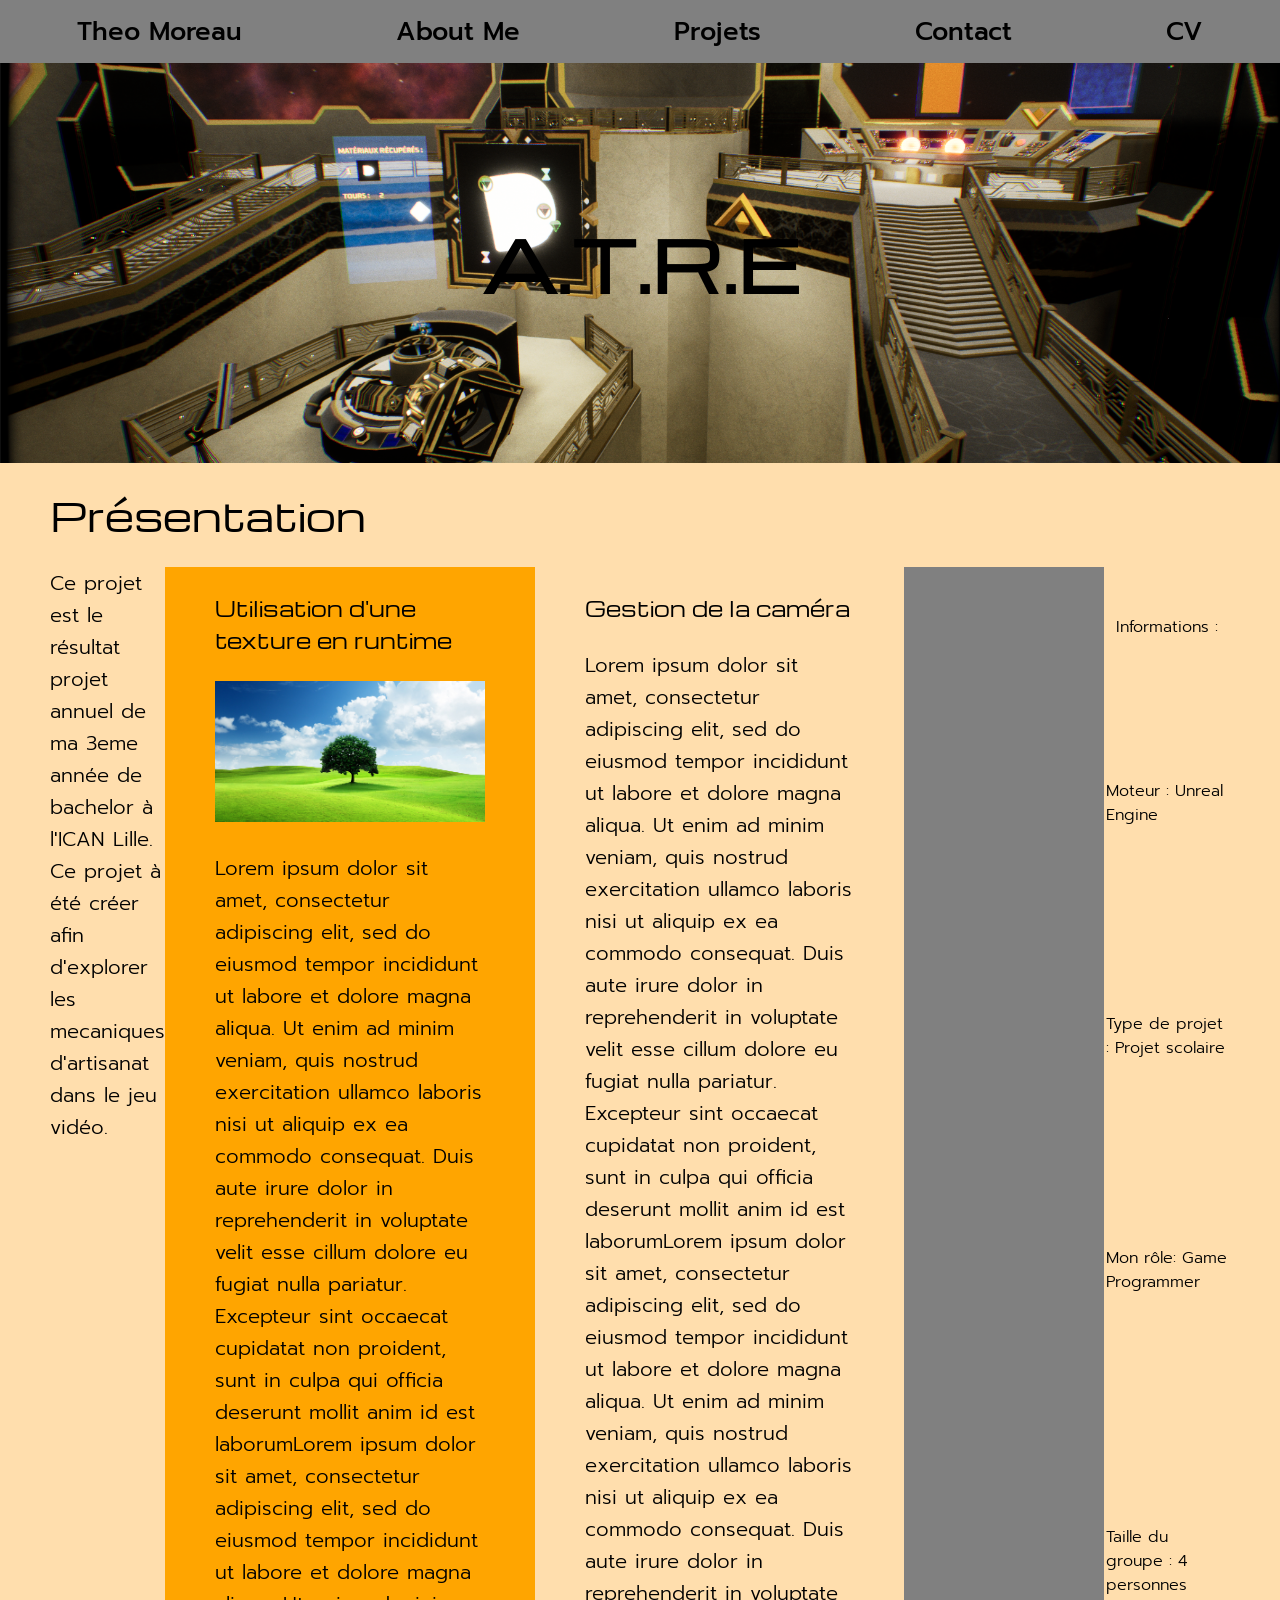
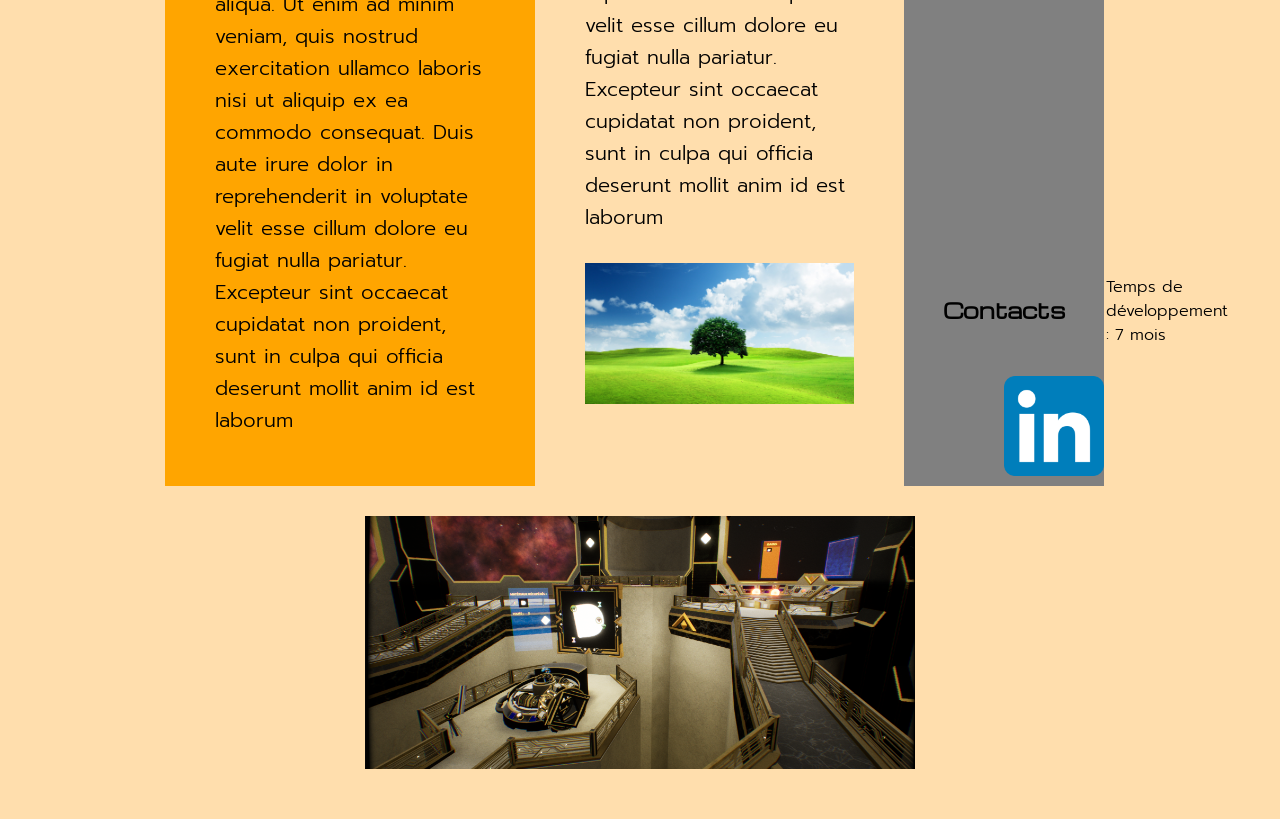
==== projects/Atre.html @ 6dacdb67 "push presentation" ====
<!DOCTYPE html>
<html>
<head>
    <link rel="stylesheet" href="Atre.css" />
    <link href="https://fonts.googleapis.com/css2?family=Michroma&family=Prompt:ital,wght@0,100;0,200;0,300;0,400;0,500;0,600;0,700;0,800;0,900;1,100;1,200;1,300;1,400;1,500;1,600;1,700;1,800;1,900&family=Tektur:wdth,wght@97.1,400..900&display=swap" rel="stylesheet">
<body>

    <div id="stickyheader">
        <p><a href="https://moreautheo.github.io/Portfolio/">Theo Moreau</a></p>
        <p>About Me</p>
        <p>Projets</p>
        <p>Contact</p>
        <p>CV</p>
    </div>
   <div id="headerbanner">
    <p class="title">A.T.R.E</p>
   </div> 
   <div class="section" id="odd">
    <p class="sectiontitle">Présentation</p>
        <div class="contentsection">
              <img src="../ressources/images/AtreBanner.webp">
              <div class="textwrapper"> 
            <p>Ce projet est le résultat projet annuel de ma 3eme année de bachelor à l'ICAN Lille. 
            Ce projet à été créer afin d'explorer les mecaniques d'artisanat dans le jeu vidéo.</p> 
            <table>
                    <tr><th>Informations :</th></tr>
                    <tr><td>Moteur : Unreal Engine</td></tr>
                    <tr><td>Type de projet : Projet scolaire</td></tr>
                    <tr><td>Mon rôle: Game Programmer</td></tr>
                    <tr><td>Taille du groupe : 4 personnes</td></tr>
                    <tr><td>Temps de développement : 7 mois</td></tr>
            </div>
          
        </div>
    </div>
    <div class="section" id="even">
    <p class="sectiontitle">Utilisation d'une texture en runtime</p>
        <div class="contentsection" >
              <img src="../ressources/images/imagetest.webp">
              <div class="textwrapper"> 
            <p>Lorem ipsum dolor sit amet, consectetur adipiscing elit, sed do eiusmod tempor incididunt ut labore et dolore magna aliqua. Ut enim ad minim veniam, quis nostrud exercitation ullamco laboris nisi ut aliquip ex ea commodo consequat. Duis aute irure dolor in reprehenderit in voluptate velit esse cillum dolore eu fugiat nulla pariatur. Excepteur sint occaecat cupidatat non proident, sunt in culpa qui officia deserunt mollit anim id est laborumLorem ipsum dolor sit amet, consectetur adipiscing elit, sed do eiusmod tempor incididunt ut labore et dolore magna aliqua. Ut enim ad minim veniam, quis nostrud exercitation ullamco laboris nisi ut aliquip ex ea commodo consequat. Duis aute irure dolor in reprehenderit in voluptate velit esse cillum dolore eu fugiat nulla pariatur. Excepteur sint occaecat cupidatat non proident, sunt in culpa qui officia deserunt mollit anim id est laborum</p> 
            </div>
          
        </div>
    </div>
    <div class="section" id="odd">
    <p class="sectiontitle">Gestion de la caméra</p>
        <div class="contentsection">
              <img src="../ressources/images/imagetest.webp">
              <div class="textwrapper"> 
            <p>Lorem ipsum dolor sit amet, consectetur adipiscing elit, sed do eiusmod tempor incididunt ut labore et dolore magna aliqua. Ut enim ad minim veniam, quis nostrud exercitation ullamco laboris nisi ut aliquip ex ea commodo consequat. Duis aute irure dolor in reprehenderit in voluptate velit esse cillum dolore eu fugiat nulla pariatur. Excepteur sint occaecat cupidatat non proident, sunt in culpa qui officia deserunt mollit anim id est laborumLorem ipsum dolor sit amet, consectetur adipiscing elit, sed do eiusmod tempor incididunt ut labore et dolore magna aliqua. Ut enim ad minim veniam, quis nostrud exercitation ullamco laboris nisi ut aliquip ex ea commodo consequat. Duis aute irure dolor in reprehenderit in voluptate velit esse cillum dolore eu fugiat nulla pariatur. Excepteur sint occaecat cupidatat non proident, sunt in culpa qui officia deserunt mollit anim id est laborum</p> 
            </div>
          
        </div>
    </div>
    <footer id="contacts">
        <p class="title">Contacts</p>
        <div id="imageslink">
            <a href="https://moreau-theo.itch.io">
                <img src="https://moreautheo.github.io/Portfolio//ressources/images/itchio.webp">
            </a>
            <img src="https://moreautheo.github.io/Portfolio//ressources/images/linkedin.webp">
        </div>
    </footer>
  

</body>
</html>
---- projects/Atre.css ----
* {
  margin: 0;
  padding: 0;
  box-sizing: border-box;
  font-family: "Prompt", sans-serif;
  font-weight: 300;
}

a:visited{
  text-decoration: none;
}

#stickyheader {
  display: flex;
  position: sticky;
  top: 0;
  background-color: grey;
  z-index: 20;
  justify-content: space-around;
  height: 7vh;
  align-items: center;
}

#stickyheader p{
    font-size: max(1.7vh,2vw);
    letter-spacin: 0px;
    font-weight: 500;
    color: black;
}

#stickyheader a{
    font-size: max(1.7vh,2vw);
    letter-spacin: 0px;
    font-weight: 500;
    color: black;
    text-decoration: none;
}

#headerbanner {
  background-image: url(../ressources/images/AtreBanner.webp);
  background-repeat: no-repeat;
  background-size: cover;
  background-position: center center;
  overflow: hidden;
  padding: 150px 20px;
}

.title {
  text-align: center;
  font-family: "Michroma", sans-serif;
  font-size: 70px;
  font-weight: bold;
}

.contentsection {
  display: flex;
  flex-wrap: wrap;
  gap: 30px;
  align-items: flex-start;
  justify-content: center;
}

.contentsection img {
  flex: 0 0 auto; 
  width: 550px;
  max-width: 100%;
  height: auto !important;
  object-fit: cover;
}

.textwrapper {
  display: flex;
  flex:  1 400px; 
}

.textwrapper p {
  width: 100%;
  line-height: 1.6;
  font-size: 20px;
}

.section {
  padding-left: 50px;
  padding-top: 25px;
  padding-right: 50px;
  padding-bottom: 50px;
}

#odd{
  background-color: navajowhite;
}

#even{
  background-color: orange;
}

#odd .textwrapper {
  order: 1;
}

#odd img {
  order: 2;
}

#even img {
  order: 1;
}

#even .textwrapper {
  order: 2;
}

.sectiontitle {
  font-family: "Michroma", sans-serif;
  font-size: max(2.5vh, 3vw);
  margin-bottom: 25px;
}


footer {
    display: flex;
    flex-flow: column;
    background-color: grey;
    justify-content: flex-end;
    align-items: center;
}

#imageslink {
    display: flex;
    flex-flow: row;
    justify-content: center;
    align-items: center;
    width: 100%;
}

footer img {
    max-width: 200px;
    padding: 50px;
    padding-bottom: 10px;
}
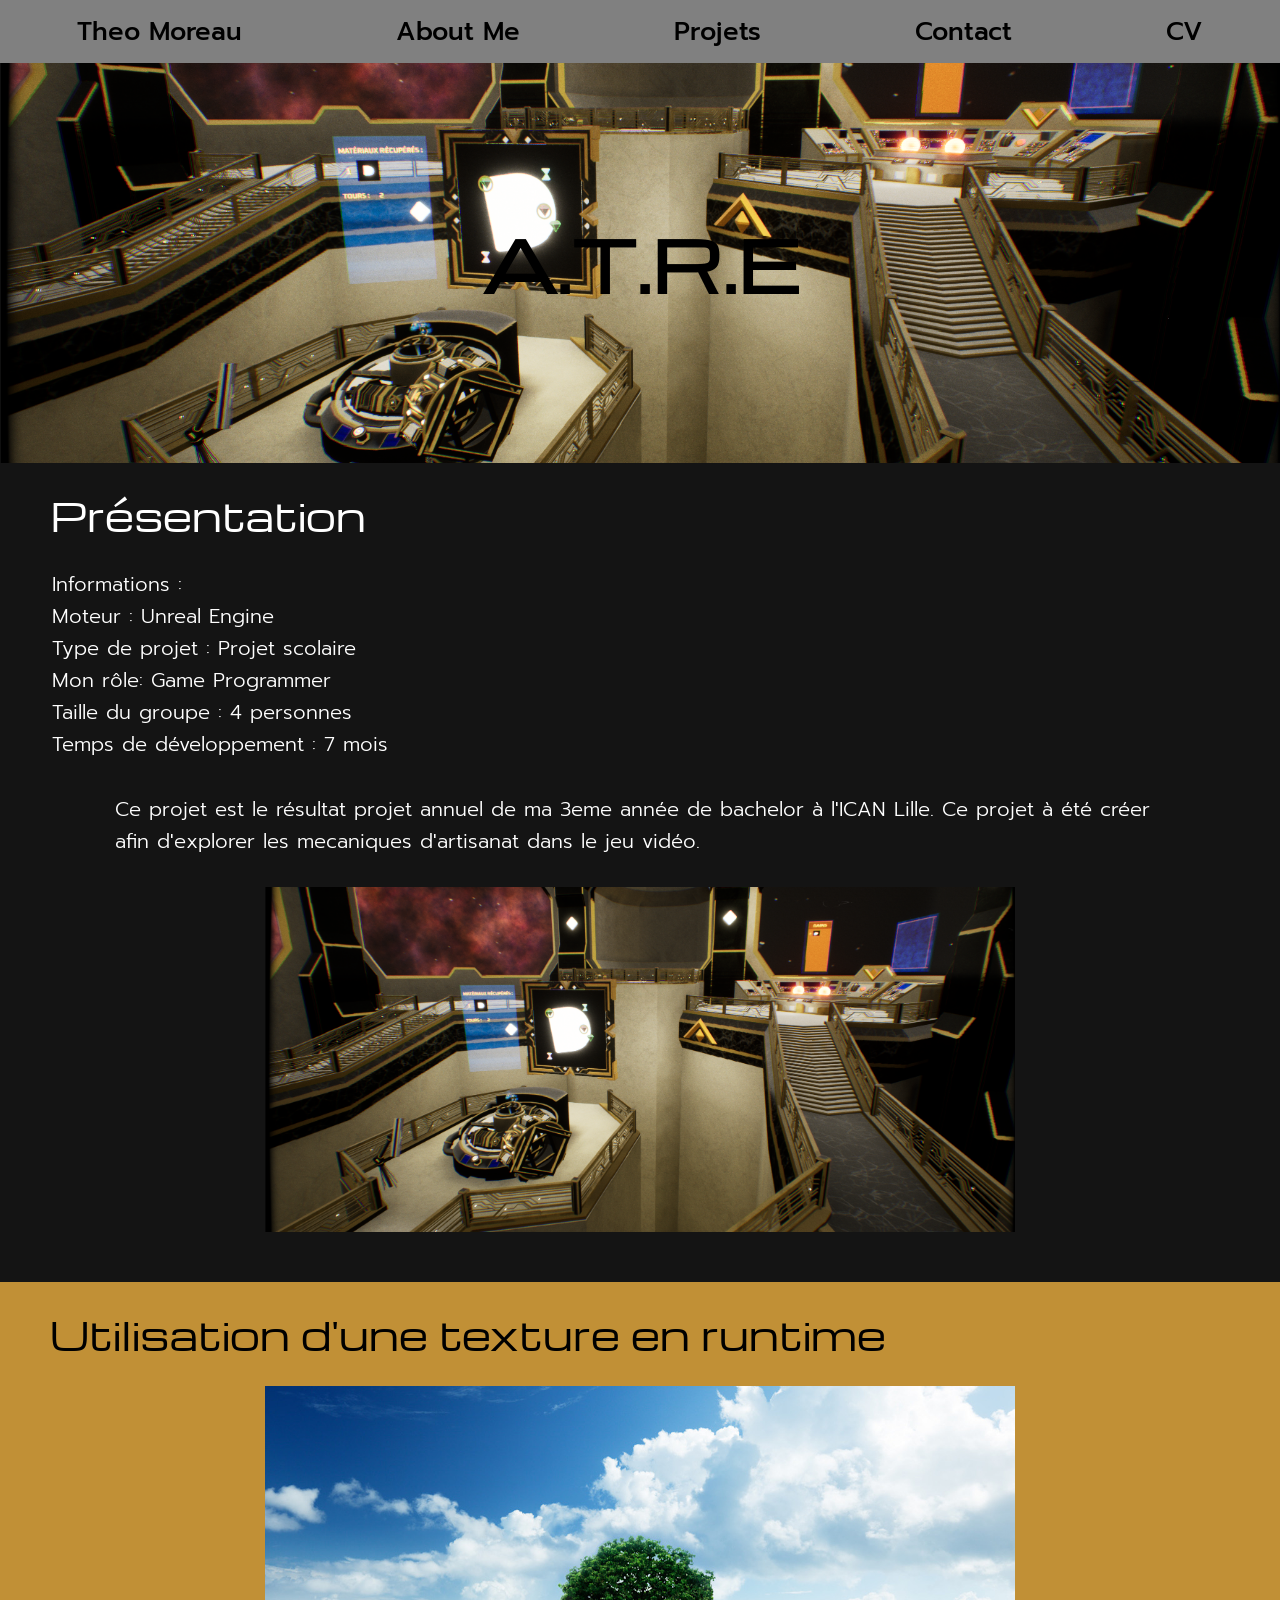
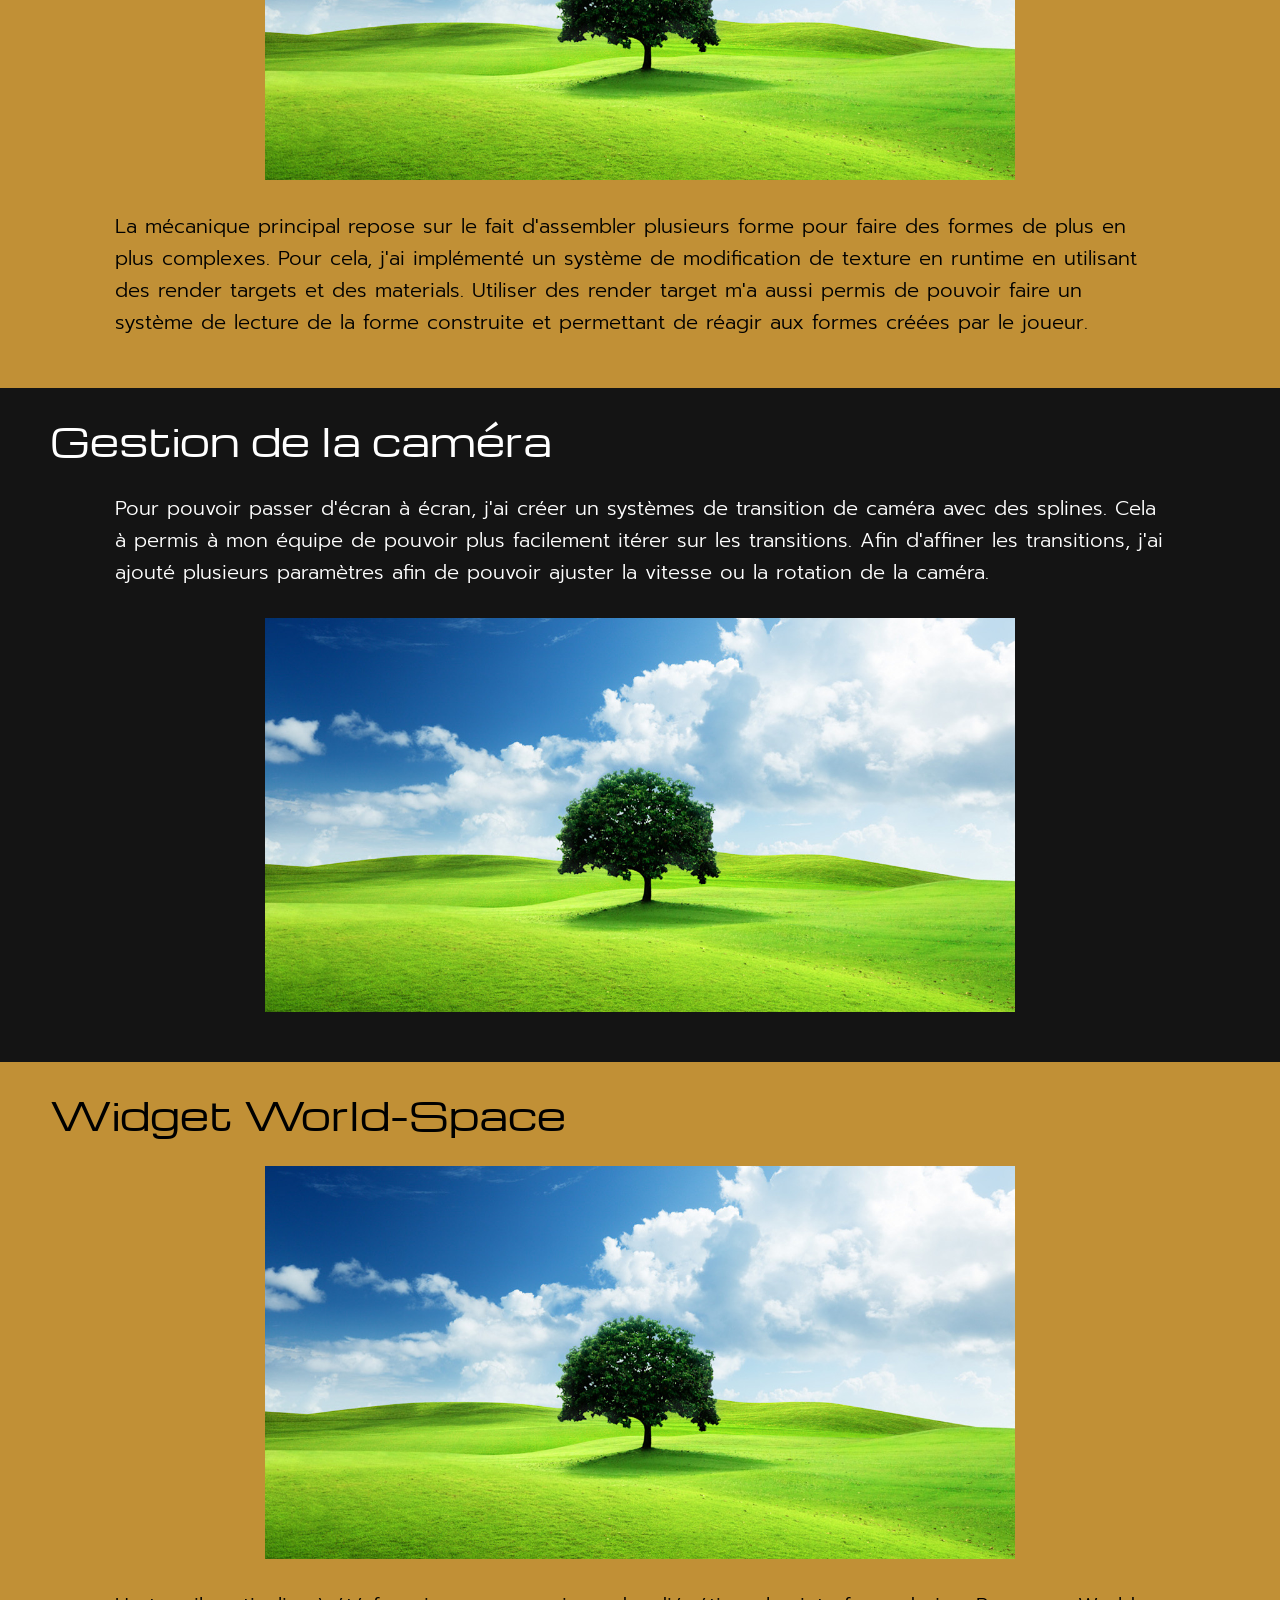
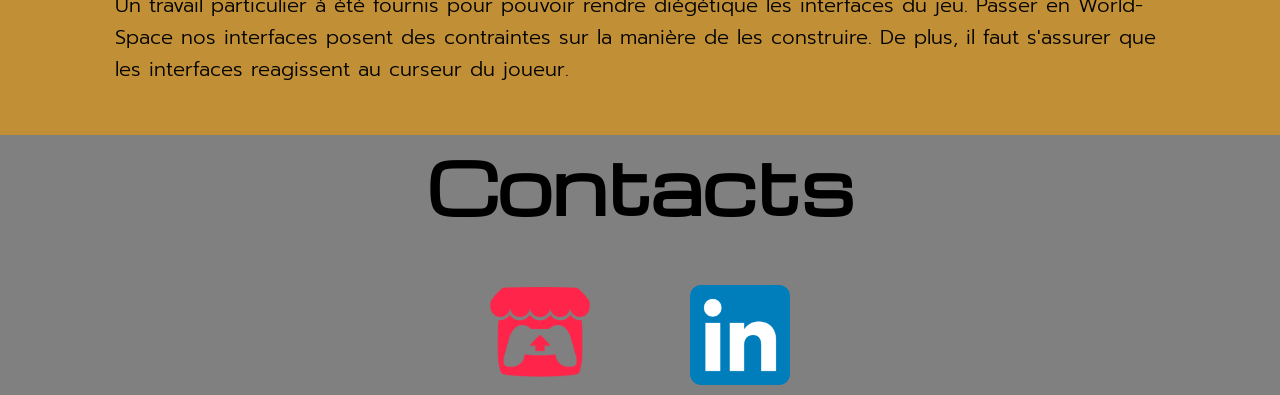
==== commit a227b773: "Ajout content Atre" ====
--- a/projects/Atre.html
+++ b/projects/Atre.html
@@ -20,15 +20,18 @@
         <div class="contentsection">
               <img src="../ressources/images/AtreBanner.webp">
               <div class="textwrapper"> 
-            <p>Ce projet est le résultat projet annuel de ma 3eme année de bachelor à l'ICAN Lille. 
-            Ce projet à été créer afin d'explorer les mecaniques d'artisanat dans le jeu vidéo.</p> 
             <table>
-                    <tr><th>Informations :</th></tr>
+                    <tr><td>Informations :</td></tr>
                     <tr><td>Moteur : Unreal Engine</td></tr>
                     <tr><td>Type de projet : Projet scolaire</td></tr>
                     <tr><td>Mon rôle: Game Programmer</td></tr>
                     <tr><td>Taille du groupe : 4 personnes</td></tr>
                     <tr><td>Temps de développement : 7 mois</td></tr>
+            </table>
+            <p>
+            </br>Ce projet est le résultat projet annuel de ma 3eme année de bachelor à l'ICAN Lille. 
+            Ce projet à été créer afin d'explorer les mecaniques d'artisanat dans le jeu vidéo.
+            </p> 
             </div>
           
         </div>
@@ -38,7 +41,7 @@
         <div class="contentsection" >
               <img src="../ressources/images/imagetest.webp">
               <div class="textwrapper"> 
-            <p>Lorem ipsum dolor sit amet, consectetur adipiscing elit, sed do eiusmod tempor incididunt ut labore et dolore magna aliqua. Ut enim ad minim veniam, quis nostrud exercitation ullamco laboris nisi ut aliquip ex ea commodo consequat. Duis aute irure dolor in reprehenderit in voluptate velit esse cillum dolore eu fugiat nulla pariatur. Excepteur sint occaecat cupidatat non proident, sunt in culpa qui officia deserunt mollit anim id est laborumLorem ipsum dolor sit amet, consectetur adipiscing elit, sed do eiusmod tempor incididunt ut labore et dolore magna aliqua. Ut enim ad minim veniam, quis nostrud exercitation ullamco laboris nisi ut aliquip ex ea commodo consequat. Duis aute irure dolor in reprehenderit in voluptate velit esse cillum dolore eu fugiat nulla pariatur. Excepteur sint occaecat cupidatat non proident, sunt in culpa qui officia deserunt mollit anim id est laborum</p> 
+            <p>La mécanique principal repose sur le fait d'assembler plusieurs forme pour faire des formes de plus en plus complexes. Pour cela, j'ai implémenté un système de modification de texture en runtime en utilisant des render targets et des materials. Utiliser des render target m'a aussi permis de pouvoir faire un système de lecture de la forme construite et permettant de réagir aux formes créées par le joueur.</p> 
             </div>
           
         </div>
@@ -48,9 +51,18 @@
         <div class="contentsection">
               <img src="../ressources/images/imagetest.webp">
               <div class="textwrapper"> 
-            <p>Lorem ipsum dolor sit amet, consectetur adipiscing elit, sed do eiusmod tempor incididunt ut labore et dolore magna aliqua. Ut enim ad minim veniam, quis nostrud exercitation ullamco laboris nisi ut aliquip ex ea commodo consequat. Duis aute irure dolor in reprehenderit in voluptate velit esse cillum dolore eu fugiat nulla pariatur. Excepteur sint occaecat cupidatat non proident, sunt in culpa qui officia deserunt mollit anim id est laborumLorem ipsum dolor sit amet, consectetur adipiscing elit, sed do eiusmod tempor incididunt ut labore et dolore magna aliqua. Ut enim ad minim veniam, quis nostrud exercitation ullamco laboris nisi ut aliquip ex ea commodo consequat. Duis aute irure dolor in reprehenderit in voluptate velit esse cillum dolore eu fugiat nulla pariatur. Excepteur sint occaecat cupidatat non proident, sunt in culpa qui officia deserunt mollit anim id est laborum</p> 
+            <p>Pour pouvoir passer d'écran à écran, j'ai créer un systèmes de transition de caméra avec des splines. Cela à permis à mon équipe de pouvoir plus facilement itérer sur les transitions. Afin d'affiner les transitions, j'ai ajouté plusieurs paramètres afin de pouvoir ajuster la vitesse ou la rotation de la caméra.</p> 
             </div>
           
+        </div>
+    </div>
+     <div class="section" id="even">
+    <p class="sectiontitle">Widget World-Space</p>
+        <div class="contentsection" >
+              <img src="../ressources/images/imagetest.webp">
+              <div class="textwrapper"> 
+            <p>Un travail particulier à été fournis pour pouvoir rendre diégétique les interfaces du jeu. Passer en World-Space nos interfaces posent des contraintes sur la manière de les construire. De plus, il faut s'assurer que les interfaces reagissent au curseur du joueur.</p> 
+            </div>
         </div>
     </div>
     <footer id="contacts">
--- a/projects/Atre.css
+++ b/projects/Atre.css
@@ -62,20 +62,29 @@
 
 .contentsection img {
   flex: 0 0 auto; 
-  width: 550px;
+  width: 750px;
   max-width: 100%;
   height: auto !important;
   object-fit: cover;
+  margin-left: 50px;
+  margin-right: 50px ;
 }
 
 .textwrapper {
   display: flex;
   flex:  1 400px; 
+  flex-flow: column;
 }
 
 .textwrapper p {
   width: 100%;
   line-height: 1.6;
+  font-size: 20px;
+  padding-left: 65px;
+  padding-right: 65px;
+}
+
+.textwrapper table{
   font-size: 20px;
 }
 
@@ -87,11 +96,12 @@
 }
 
 #odd{
-  background-color: navajowhite;
+  background-color: #141414;
+  color: white;
 }
 
 #even{
-  background-color: orange;
+  background-color: #c19036;
 }
 
 #odd .textwrapper {
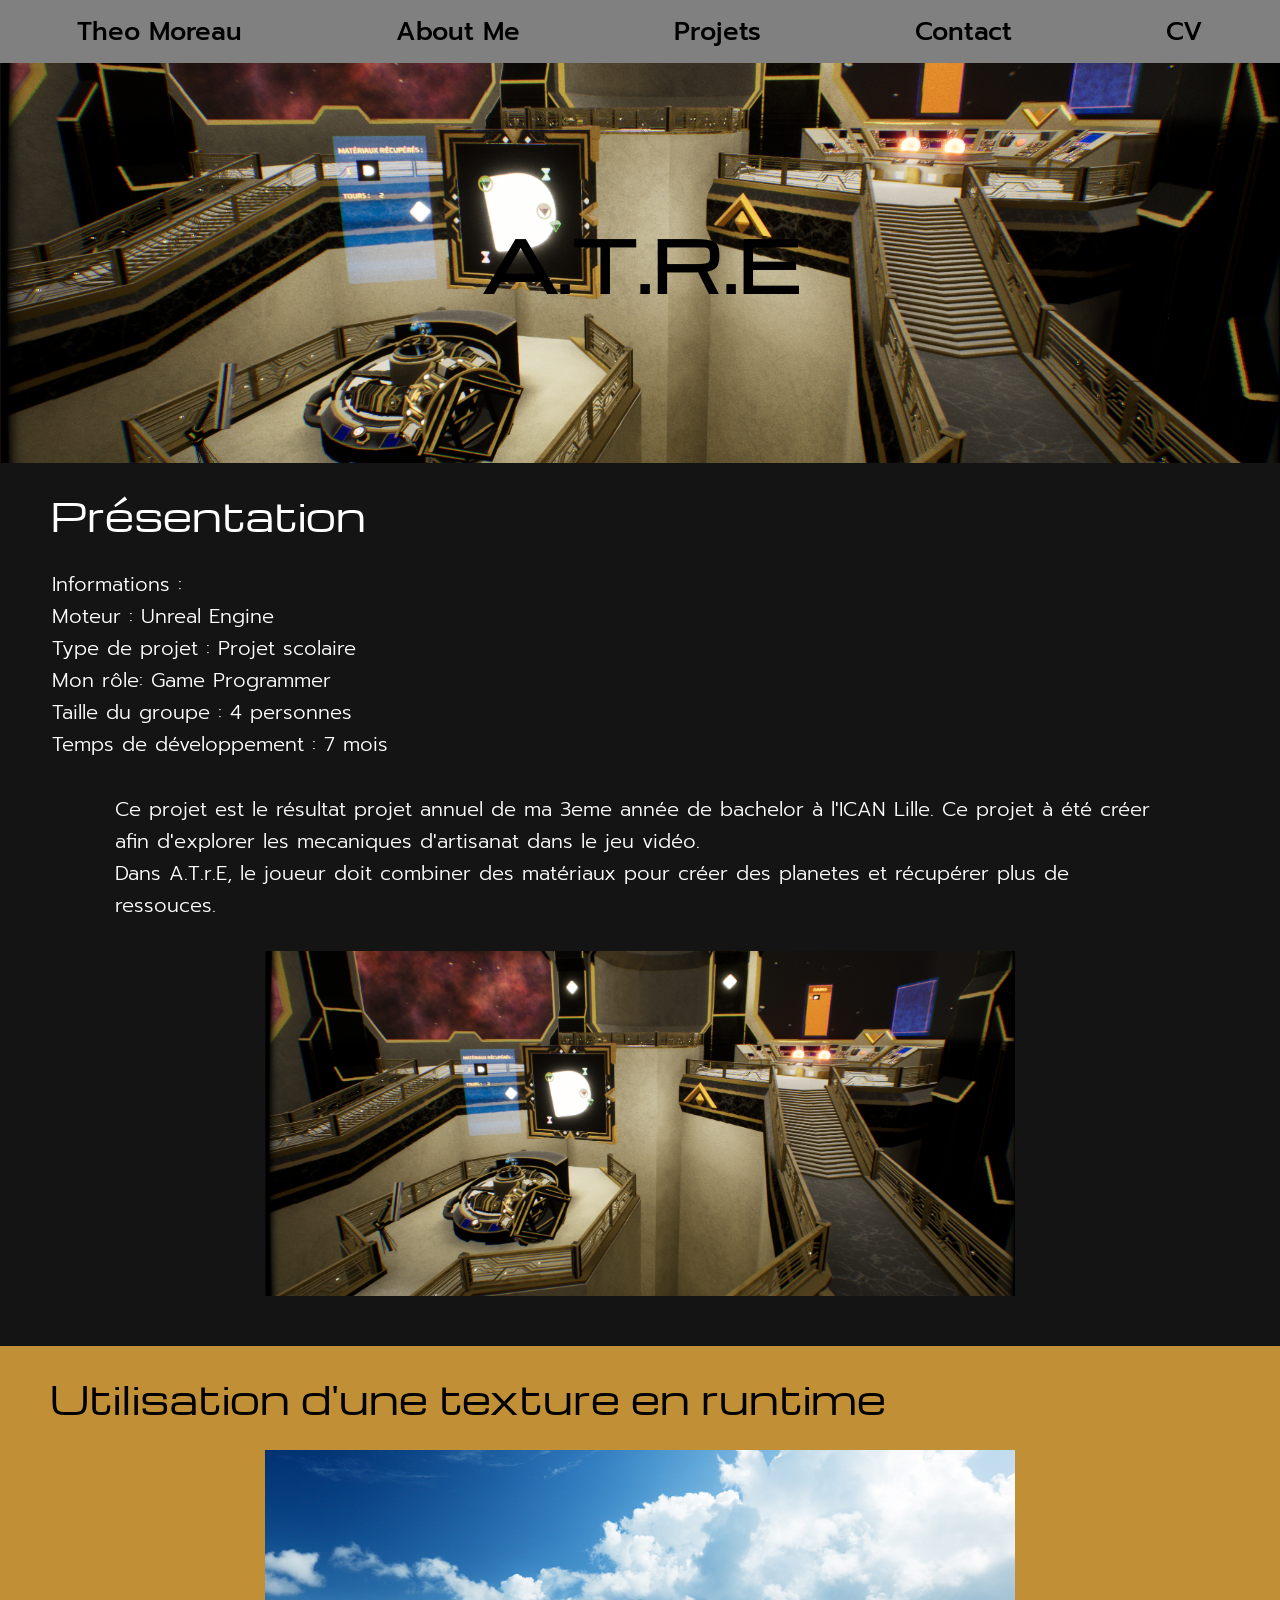
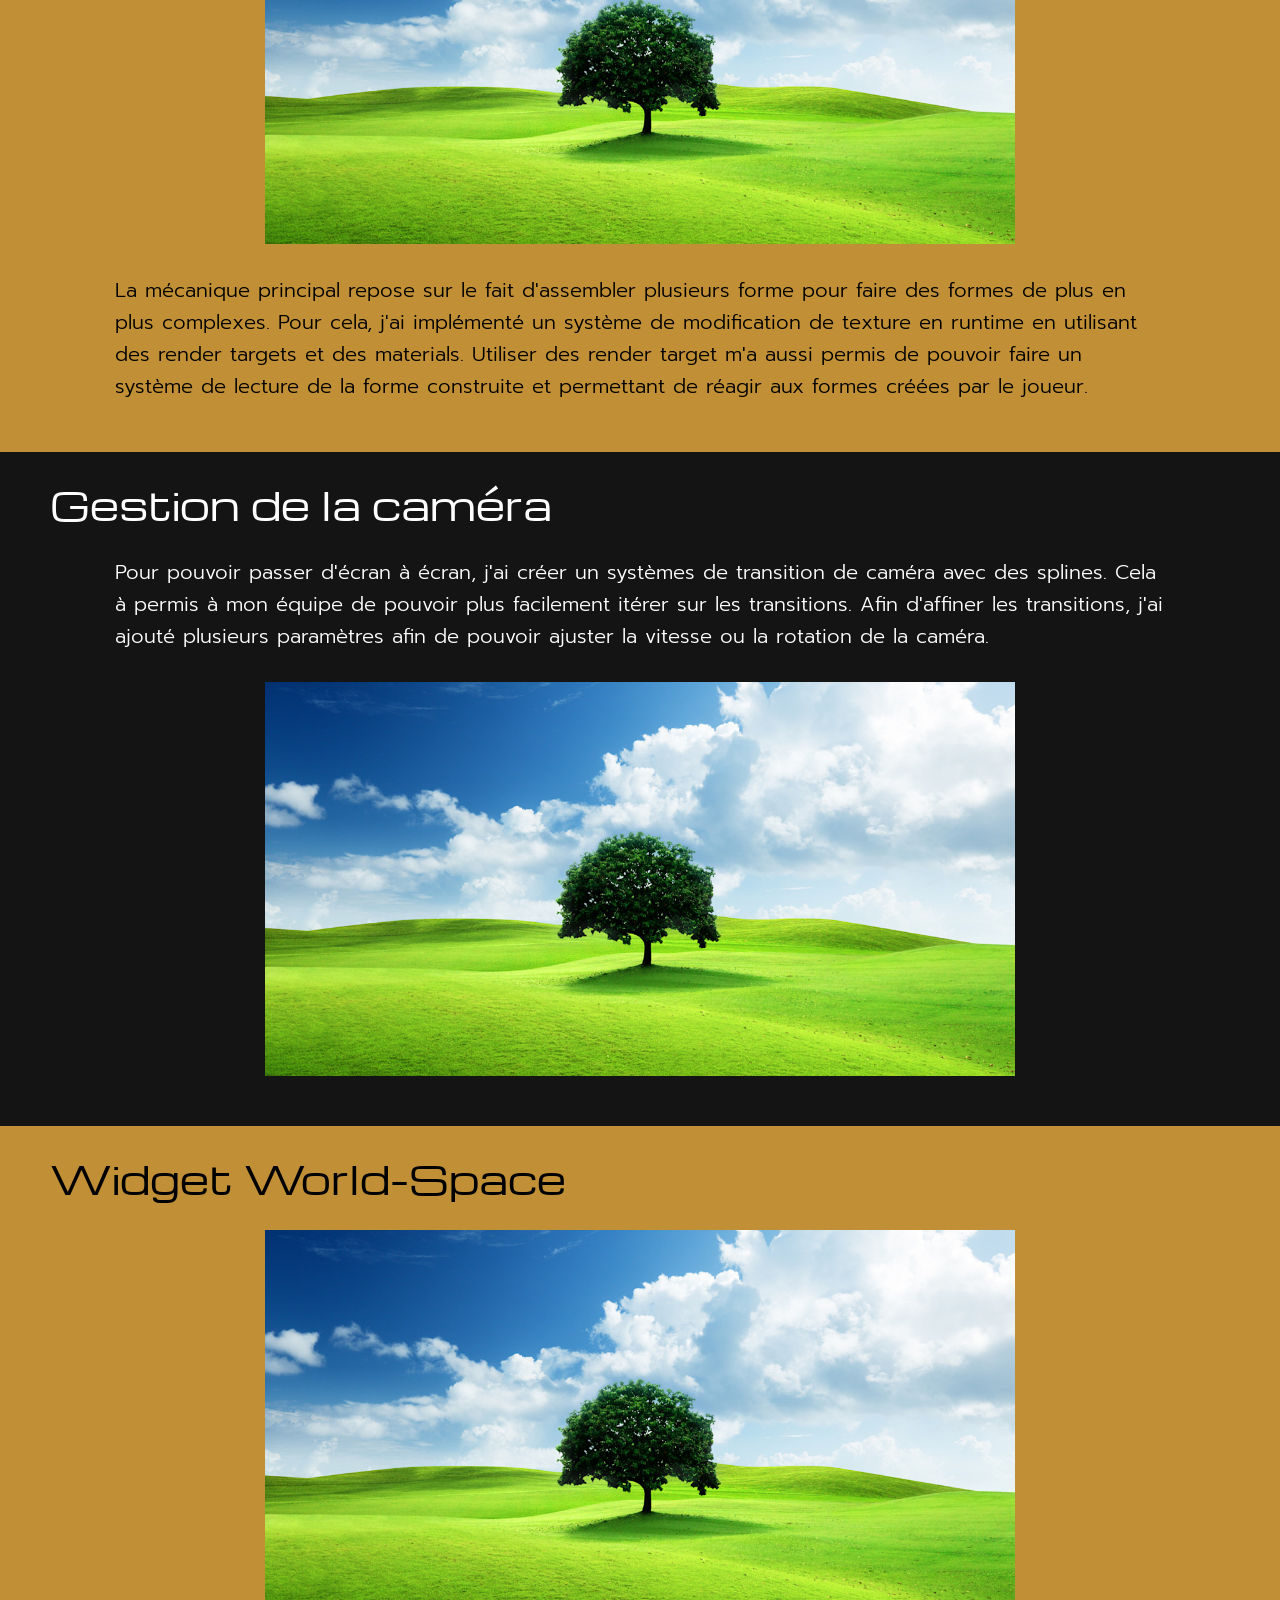
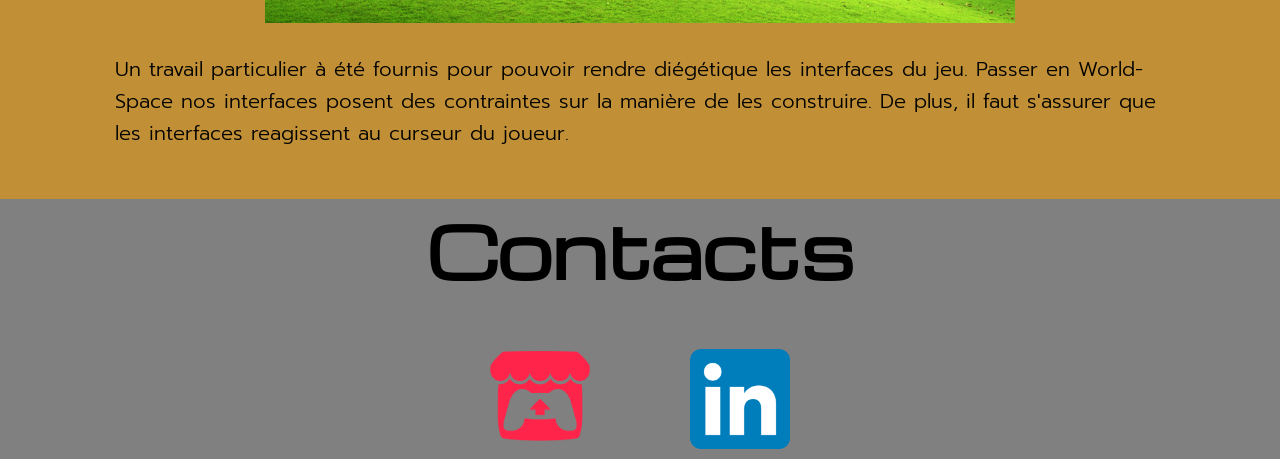
==== commit e9aa50c2: "add Fogotten Gear content" ====
--- a/projects/Atre.html
+++ b/projects/Atre.html
@@ -31,6 +31,8 @@
             <p>
             </br>Ce projet est le résultat projet annuel de ma 3eme année de bachelor à l'ICAN Lille. 
             Ce projet à été créer afin d'explorer les mecaniques d'artisanat dans le jeu vidéo.
+            </br>
+            Dans A.T.r.E, le joueur doit combiner des matériaux pour créer des planetes et récupérer plus de ressouces.
             </p> 
             </div>
           
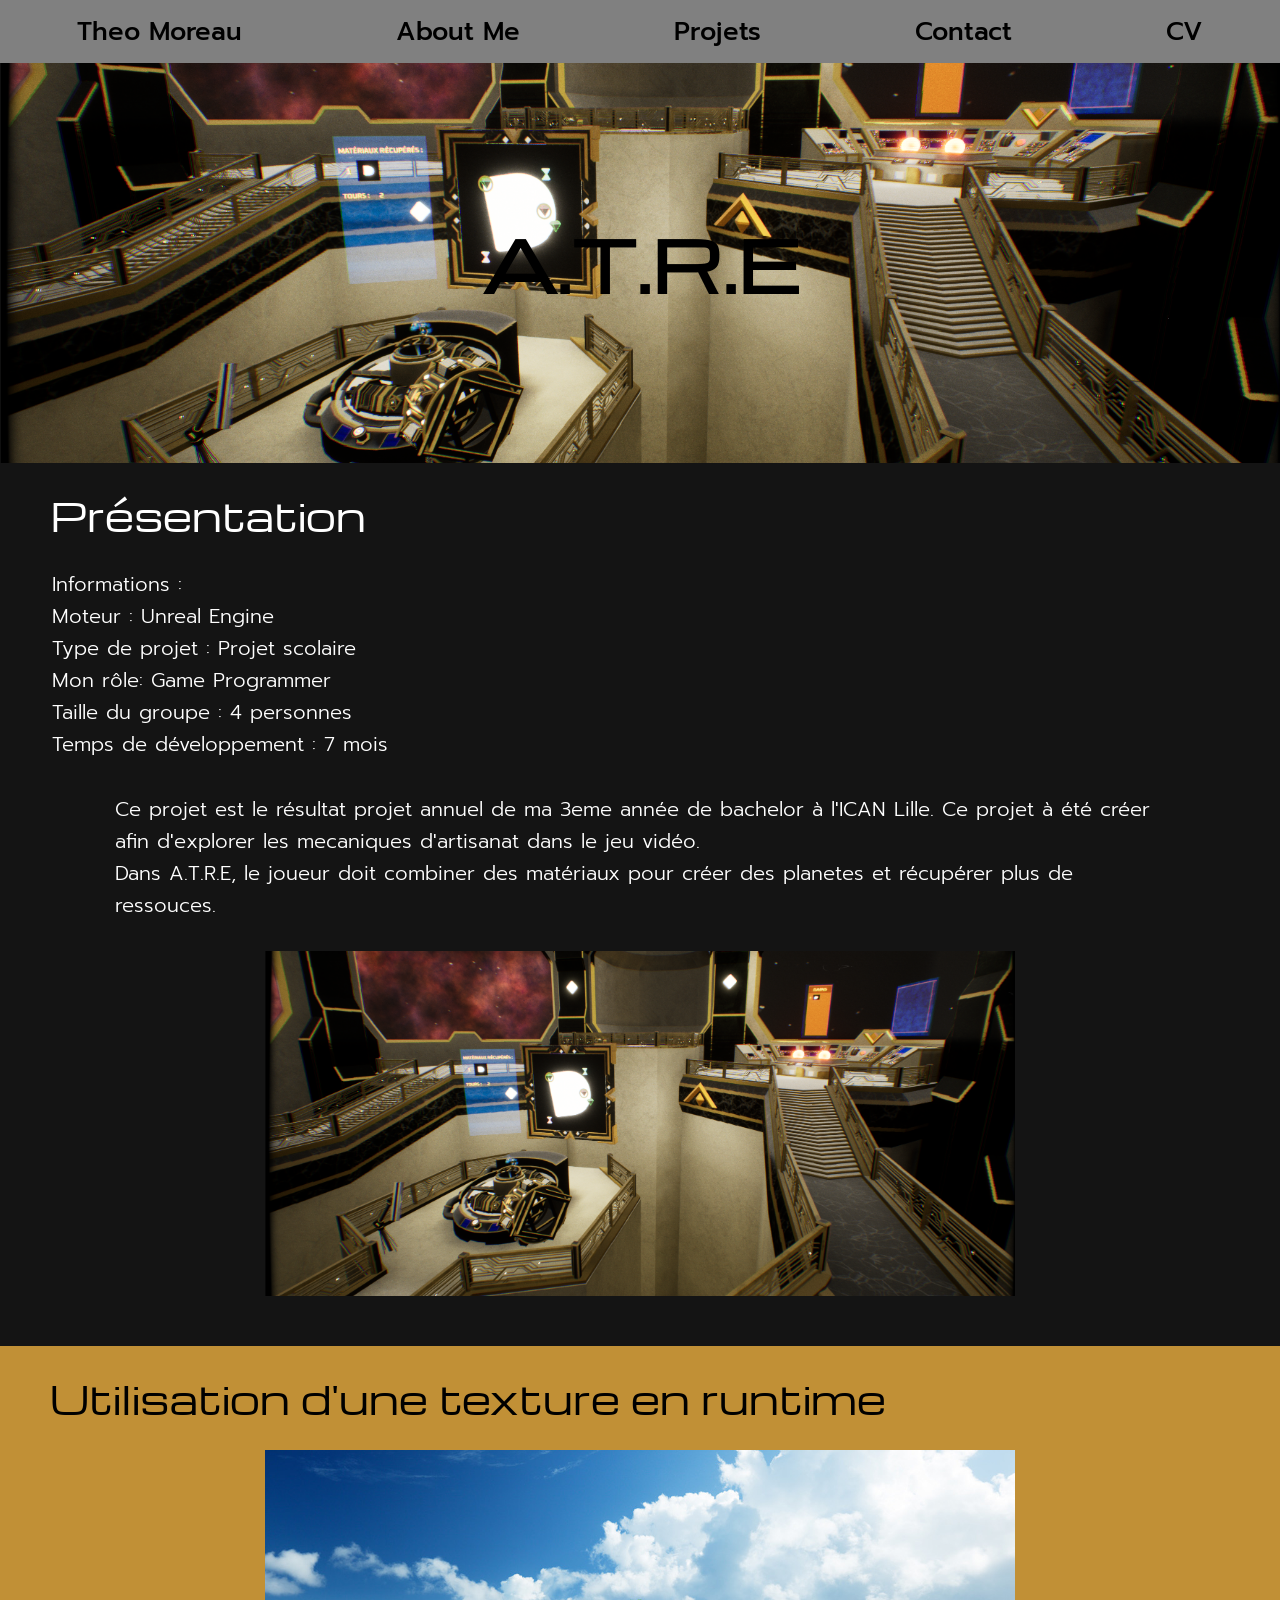
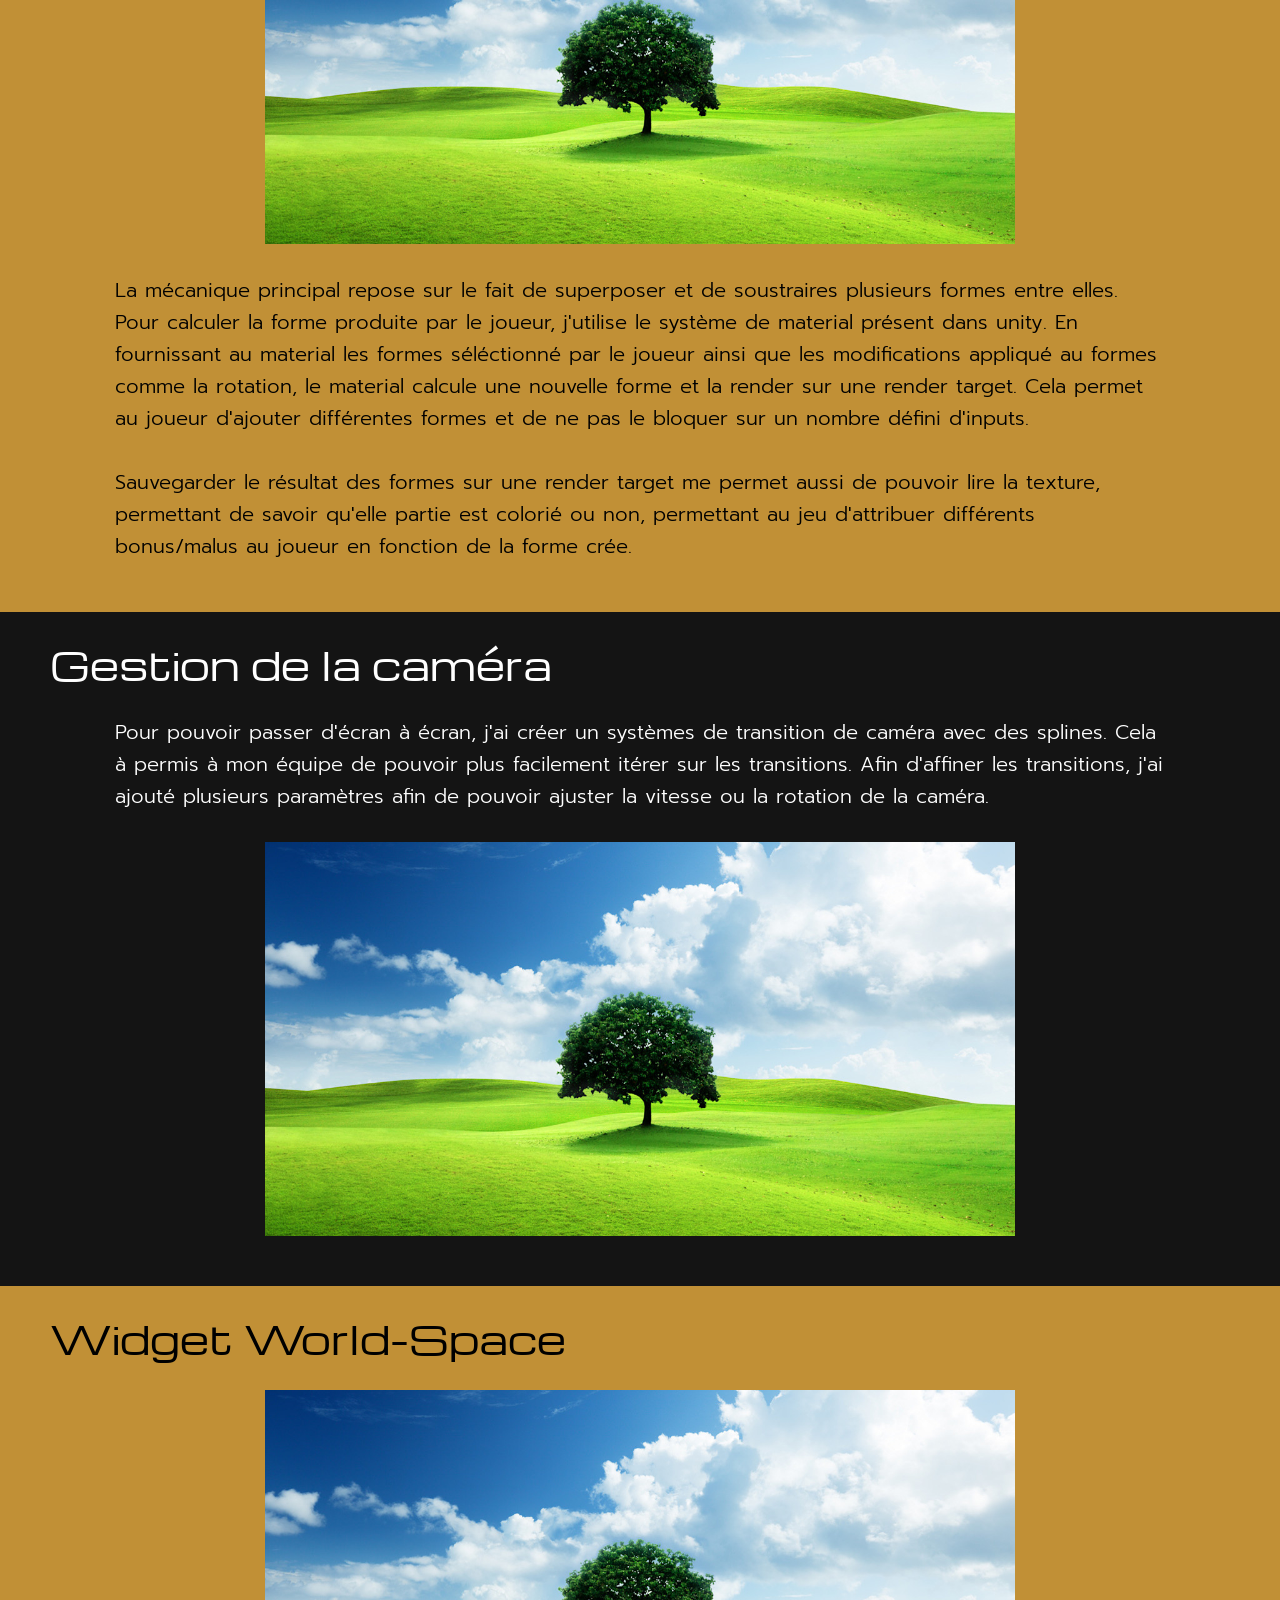
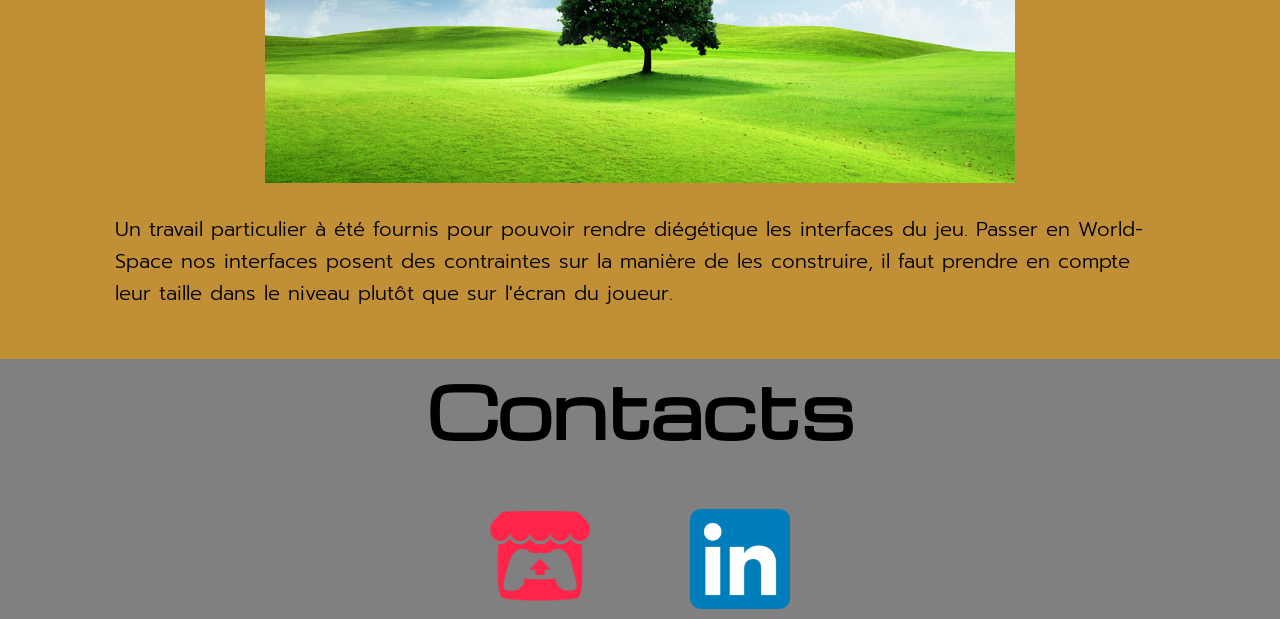
==== commit 2f8e5a43: "Update Texture texte" ====
--- a/projects/Atre.html
+++ b/projects/Atre.html
@@ -32,7 +32,7 @@
             </br>Ce projet est le résultat projet annuel de ma 3eme année de bachelor à l'ICAN Lille. 
             Ce projet à été créer afin d'explorer les mecaniques d'artisanat dans le jeu vidéo.
             </br>
-            Dans A.T.r.E, le joueur doit combiner des matériaux pour créer des planetes et récupérer plus de ressouces.
+            Dans A.T.R.E, le joueur doit combiner des matériaux pour créer des planetes et récupérer plus de ressouces.
             </p> 
             </div>
           
@@ -43,7 +43,10 @@
         <div class="contentsection" >
               <img src="../ressources/images/imagetest.webp">
               <div class="textwrapper"> 
-            <p>La mécanique principal repose sur le fait d'assembler plusieurs forme pour faire des formes de plus en plus complexes. Pour cela, j'ai implémenté un système de modification de texture en runtime en utilisant des render targets et des materials. Utiliser des render target m'a aussi permis de pouvoir faire un système de lecture de la forme construite et permettant de réagir aux formes créées par le joueur.</p> 
+            <p>La mécanique principal repose sur le fait de superposer et de soustraires plusieurs formes entre elles. 
+            Pour calculer la forme produite par le joueur, j'utilise le système de material présent dans unity. En fournissant au material les formes séléctionné par le joueur ainsi que les modifications appliqué au formes comme la rotation, le material calcule une nouvelle forme et la render sur une render target. Cela permet au joueur d'ajouter différentes formes et de ne pas le bloquer sur un nombre défini d'inputs. </br></br>
+            Sauvegarder le résultat des formes sur une render target me permet aussi de pouvoir lire la texture, permettant de savoir qu'elle partie est colorié ou non, permettant au jeu d'attribuer différents bonus/malus au joueur en fonction de la forme crée.
+            </p> 
             </div>
           
         </div>
@@ -63,7 +66,7 @@
         <div class="contentsection" >
               <img src="../ressources/images/imagetest.webp">
               <div class="textwrapper"> 
-            <p>Un travail particulier à été fournis pour pouvoir rendre diégétique les interfaces du jeu. Passer en World-Space nos interfaces posent des contraintes sur la manière de les construire. De plus, il faut s'assurer que les interfaces reagissent au curseur du joueur.</p> 
+            <p>Un travail particulier à été fournis pour pouvoir rendre diégétique les interfaces du jeu. Passer en World-Space nos interfaces posent des contraintes sur la manière de les construire, il faut prendre en compte leur taille dans le niveau plutôt que sur l'écran du joueur.</p> 
             </div>
         </div>
     </div>
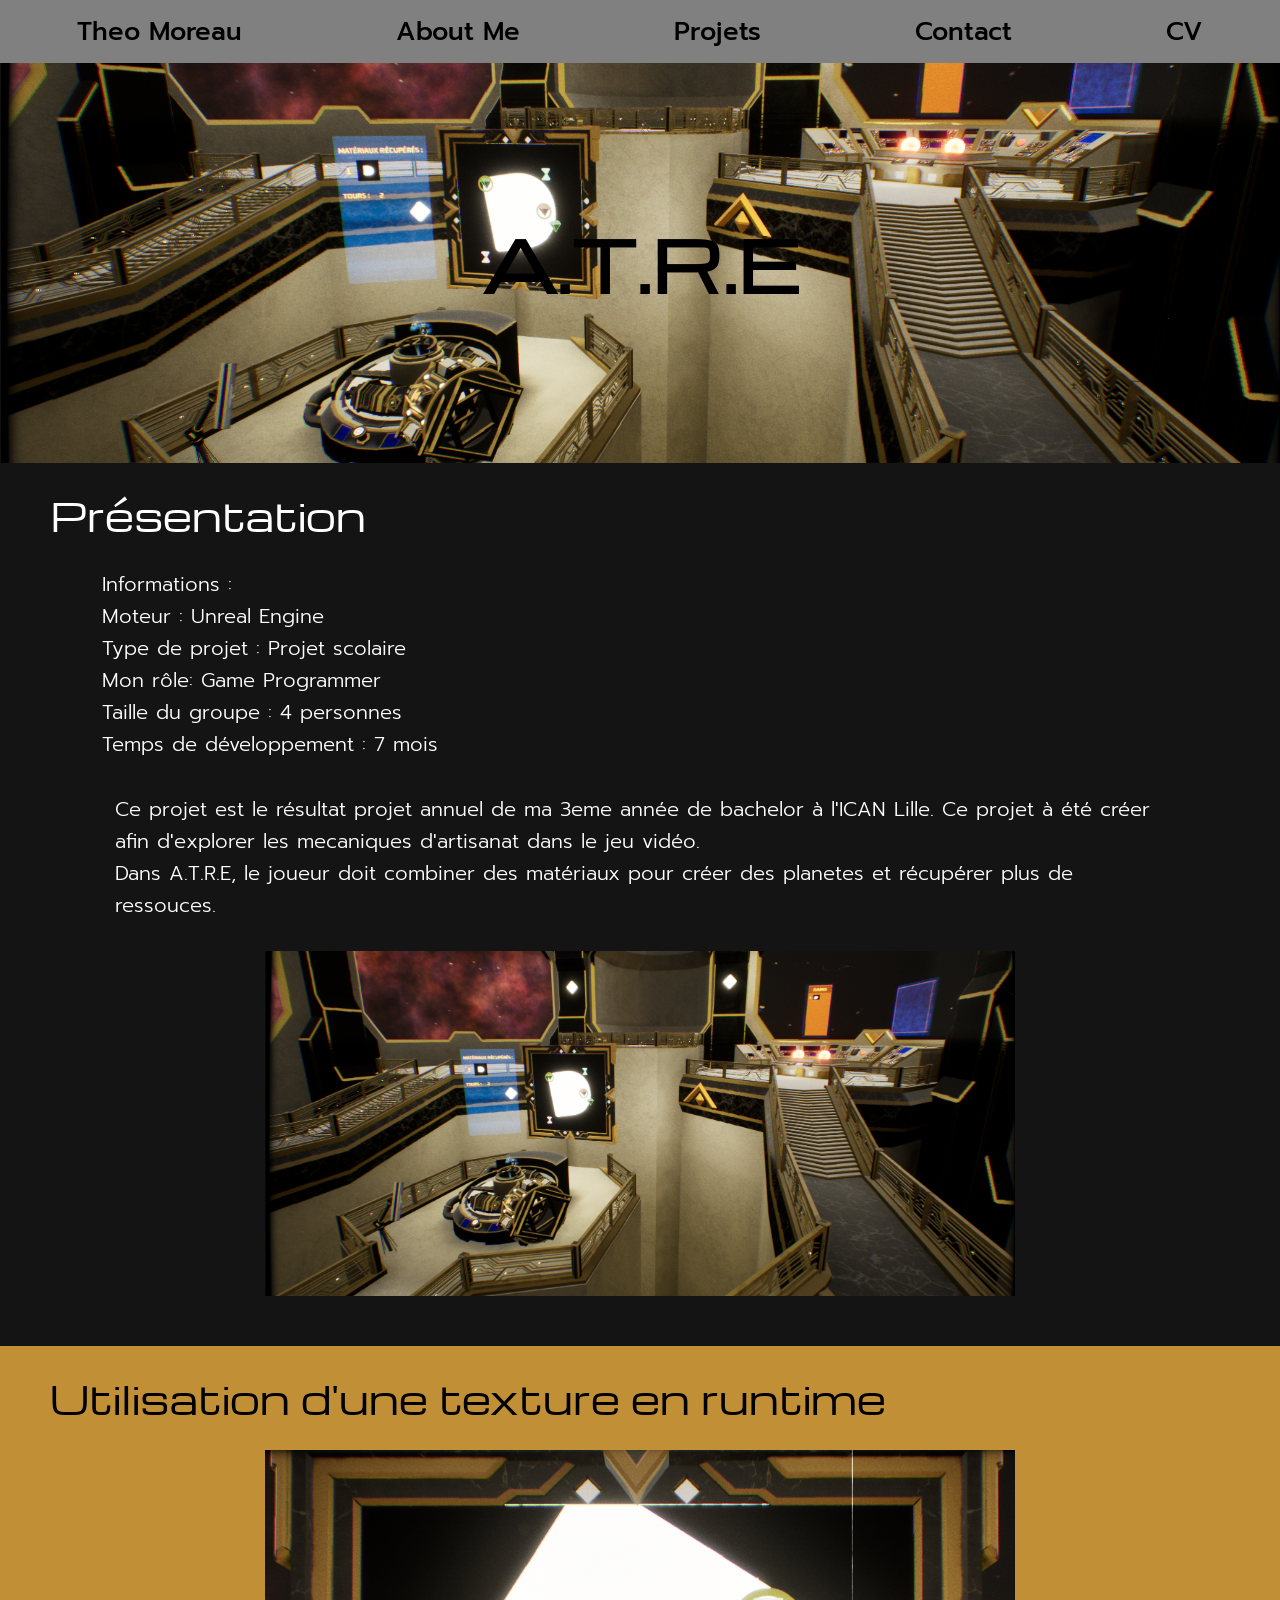
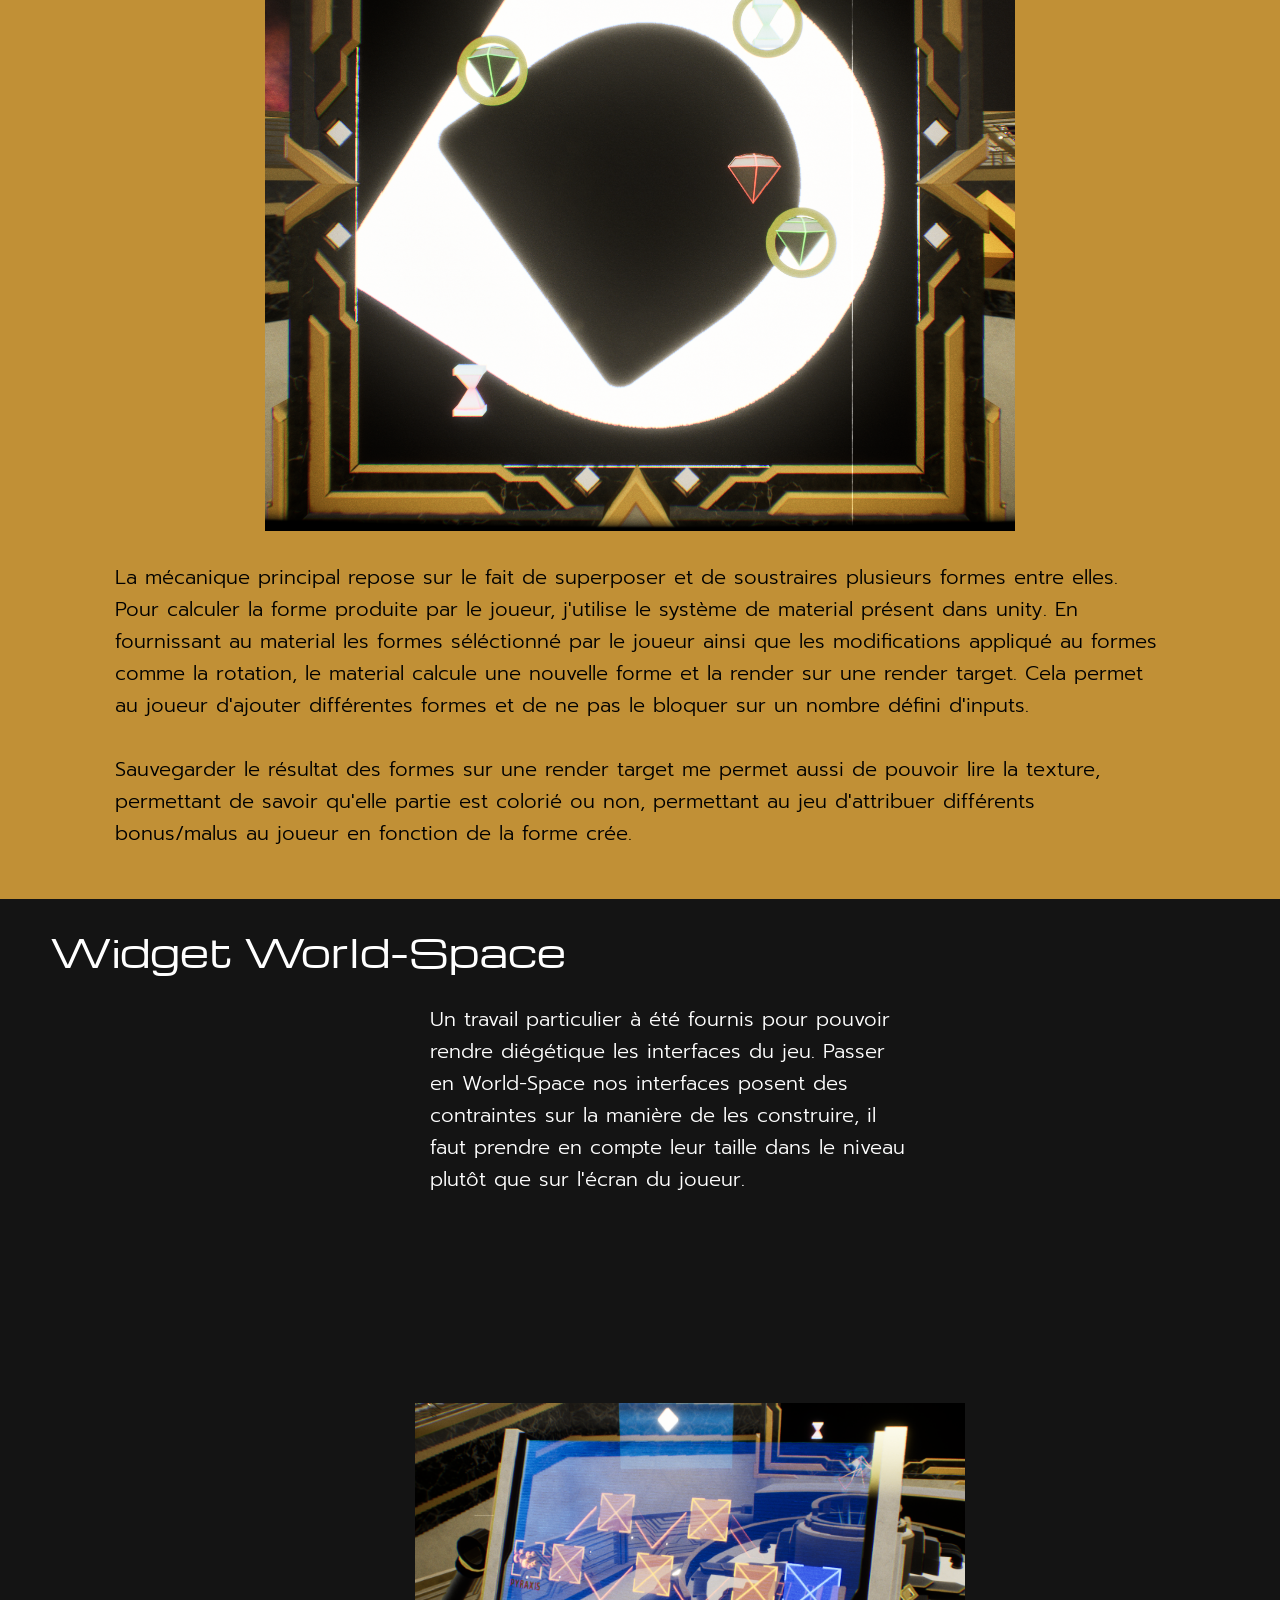
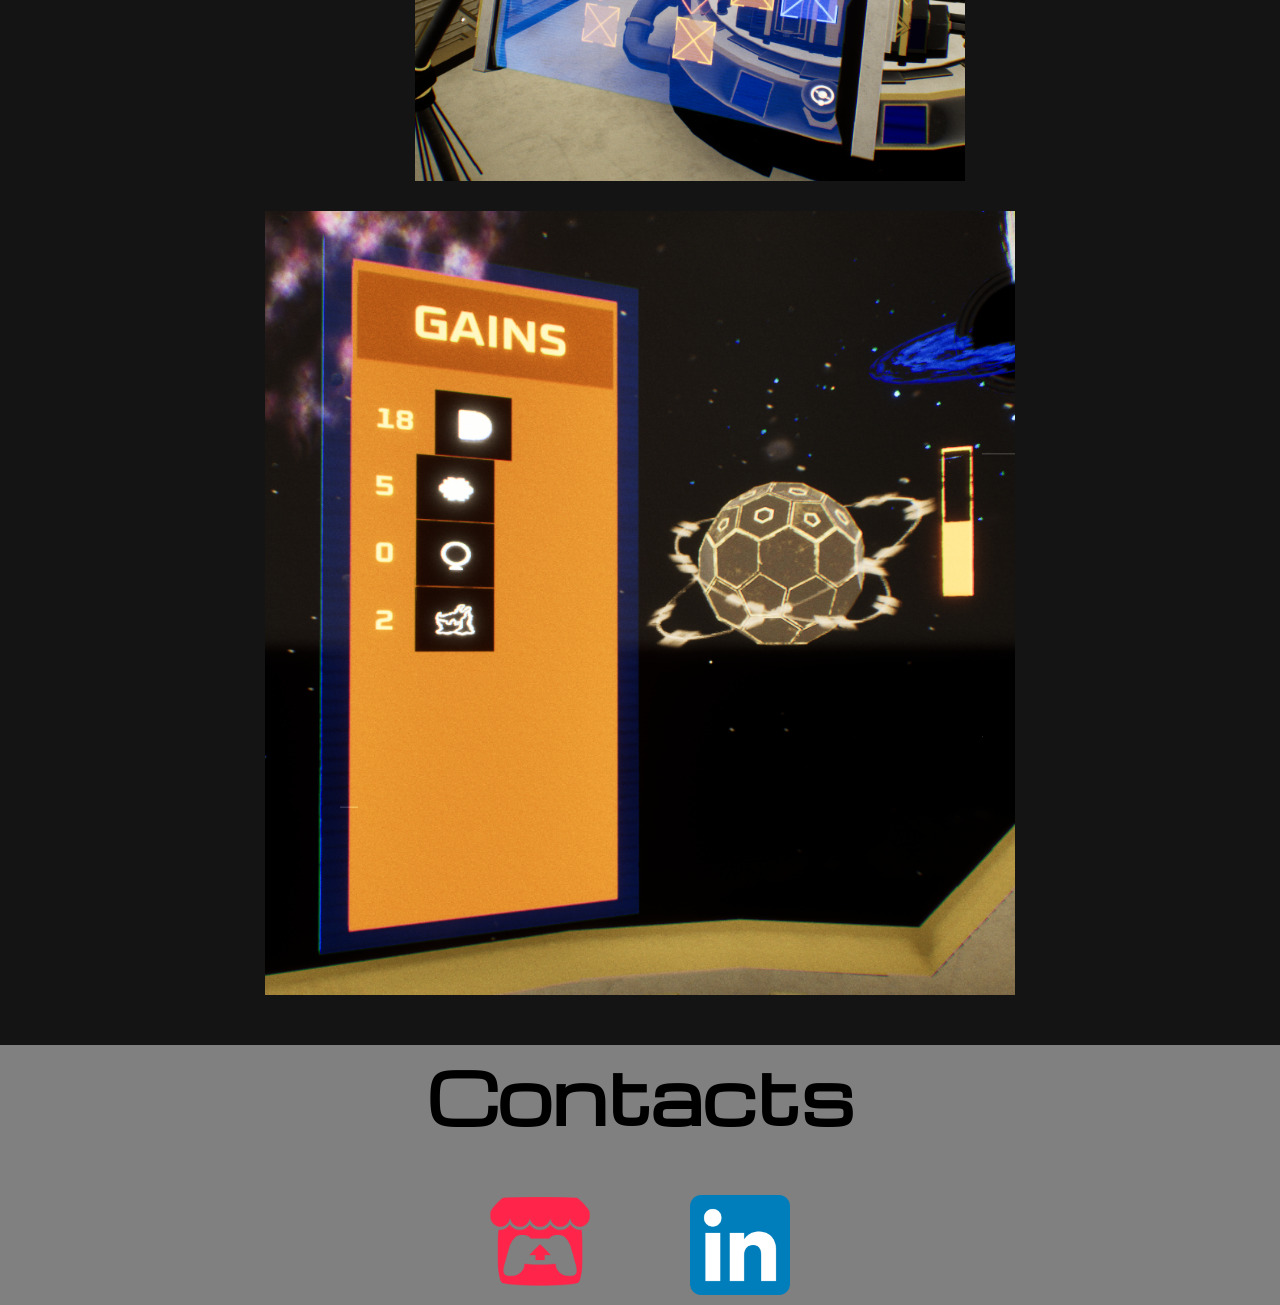
==== commit 3dab2fdb: "Add new images" ====
--- a/projects/Atre.html
+++ b/projects/Atre.html
@@ -15,7 +15,7 @@
    <div id="headerbanner">
     <p class="title">A.T.R.E</p>
    </div> 
-   <div class="section" id="odd">
+   <div class="section odd">
     <p class="sectiontitle">Présentation</p>
         <div class="contentsection">
               <img src="../ressources/images/AtreBanner.webp">
@@ -38,10 +38,10 @@
           
         </div>
     </div>
-    <div class="section" id="even">
+    <div class="section even">
     <p class="sectiontitle">Utilisation d'une texture en runtime</p>
         <div class="contentsection" >
-              <img src="../ressources/images/imagetest.webp">
+              <img src="../ressources/images/AtreTexture.webp">
               <div class="textwrapper"> 
             <p>La mécanique principal repose sur le fait de superposer et de soustraires plusieurs formes entre elles. 
             Pour calculer la forme produite par le joueur, j'utilise le système de material présent dans unity. En fournissant au material les formes séléctionné par le joueur ainsi que les modifications appliqué au formes comme la rotation, le material calcule une nouvelle forme et la render sur une render target. Cela permet au joueur d'ajouter différentes formes et de ne pas le bloquer sur un nombre défini d'inputs. </br></br>
@@ -51,23 +51,16 @@
           
         </div>
     </div>
-    <div class="section" id="odd">
-    <p class="sectiontitle">Gestion de la caméra</p>
-        <div class="contentsection">
-              <img src="../ressources/images/imagetest.webp">
-              <div class="textwrapper"> 
-            <p>Pour pouvoir passer d'écran à écran, j'ai créer un systèmes de transition de caméra avec des splines. Cela à permis à mon équipe de pouvoir plus facilement itérer sur les transitions. Afin d'affiner les transitions, j'ai ajouté plusieurs paramètres afin de pouvoir ajuster la vitesse ou la rotation de la caméra.</p> 
-            </div>
-          
-        </div>
-    </div>
-     <div class="section" id="even">
+     <div class="section odd" id="Widgets">
     <p class="sectiontitle">Widget World-Space</p>
         <div class="contentsection" >
-              <img src="../ressources/images/imagetest.webp">
+              <img src="../ressources/images/AtreRessources.webp">
+              <div id="leftblock">
+              <img src="../ressources/images/AtreCodex.webp">
               <div class="textwrapper"> 
-            <p>Un travail particulier à été fournis pour pouvoir rendre diégétique les interfaces du jeu. Passer en World-Space nos interfaces posent des contraintes sur la manière de les construire, il faut prendre en compte leur taille dans le niveau plutôt que sur l'écran du joueur.</p> 
+            <p>Un travail particulier à été fournis pour pouvoir rendre diégétique les interfaces du jeu. Passer en World-Space nos interfaces posent des contraintes sur la manière de les construire, il faut prendre en compte leur taille dans le niveau plutôt que sur l'écran du joueur. </br></p> 
             </div>
+        </div>
         </div>
     </div>
     <footer id="contacts">
--- a/projects/Atre.css
+++ b/projects/Atre.css
@@ -86,6 +86,9 @@
 
 .textwrapper table{
   font-size: 20px;
+
+  padding-left: 50px;
+  padding-right: 50px;
 }
 
 .section {
@@ -95,28 +98,28 @@
   padding-bottom: 50px;
 }
 
-#odd{
+.odd{
   background-color: #141414;
   color: white;
 }
 
-#even{
+.even{
   background-color: #c19036;
 }
 
-#odd .textwrapper {
+.odd .textwrapper {
   order: 1;
 }
 
-#odd img {
+.odd img {
   order: 2;
 }
 
-#even img {
+.even img {
   order: 1;
 }
 
-#even .textwrapper {
+.even .textwrapper {
   order: 2;
 }
 
@@ -126,6 +129,15 @@
   margin-bottom: 25px;
 }
 
+#Widgets #leftblock{
+  display: flex;
+  width: 550px;
+  flex-flow: column;
+}
+
+#Widgets #leftblock p{
+  padding-right: 10px;
+}
 
 footer {
     display: flex;
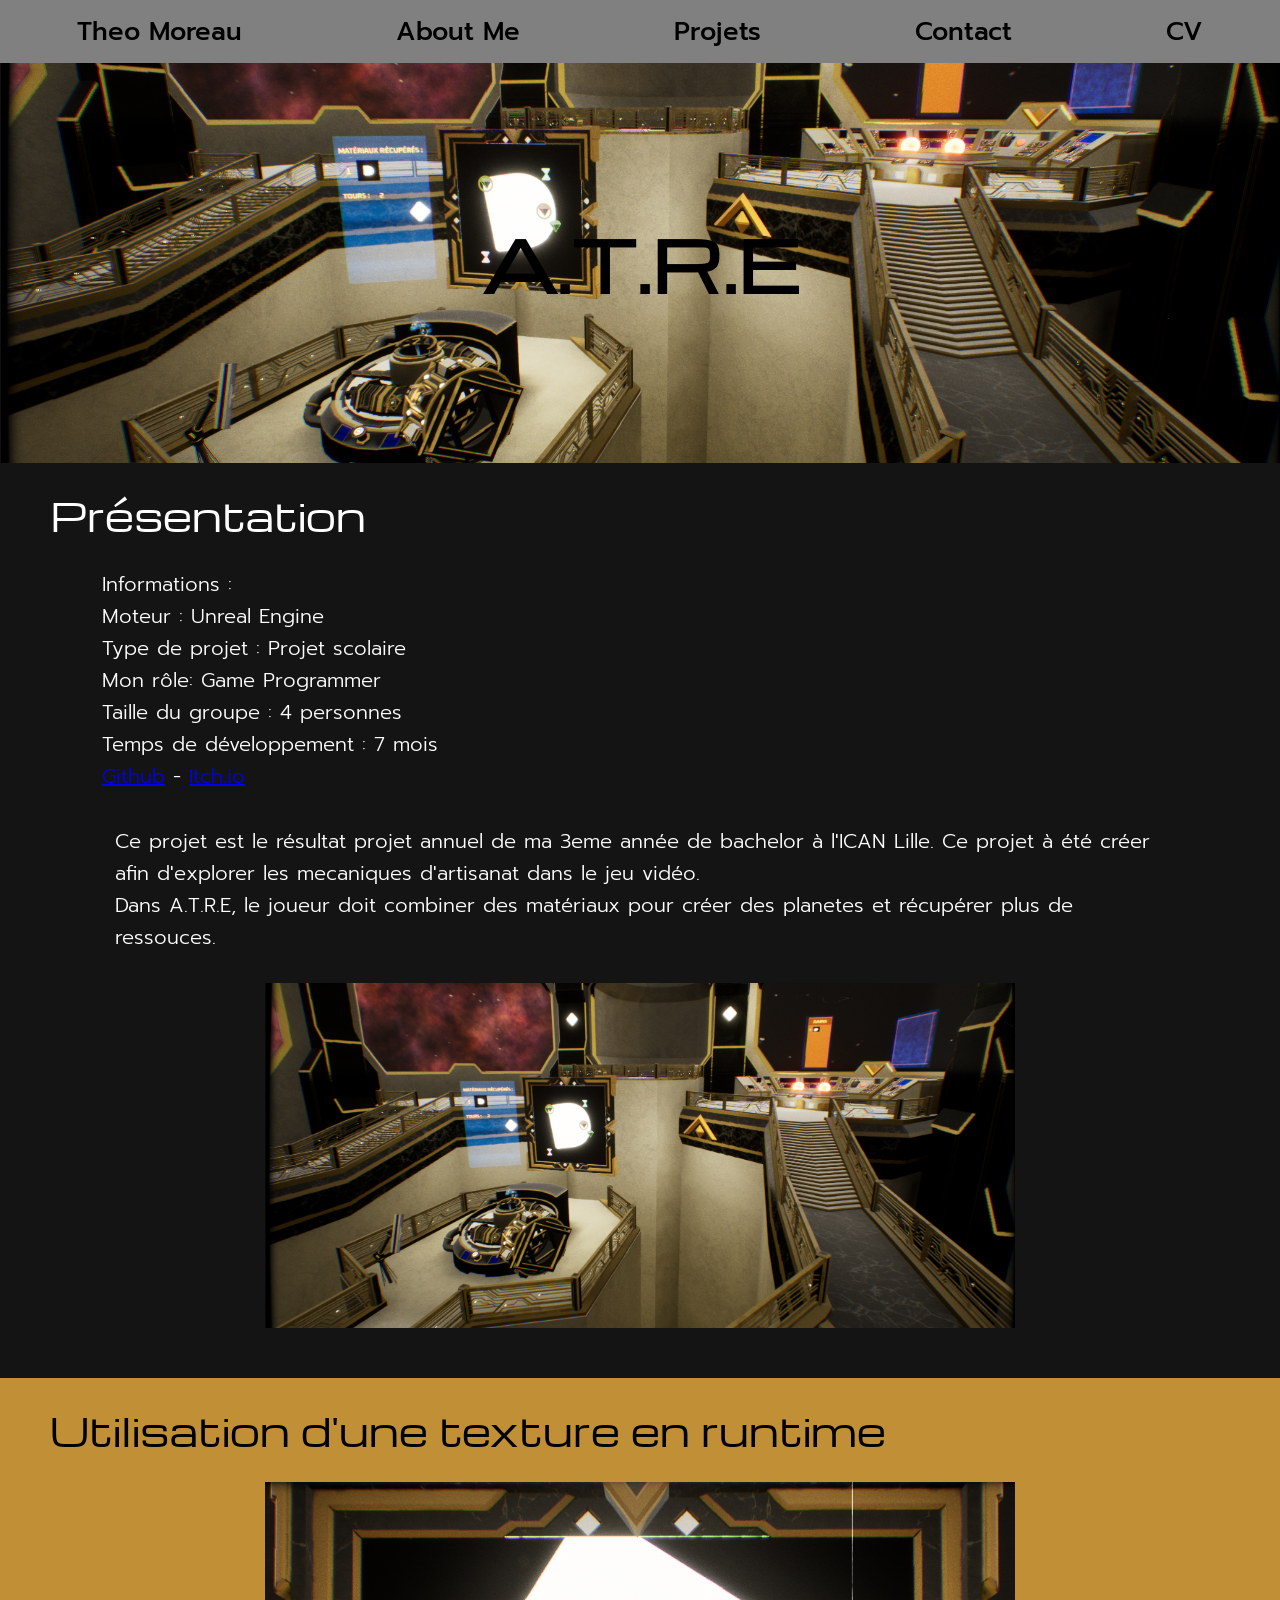
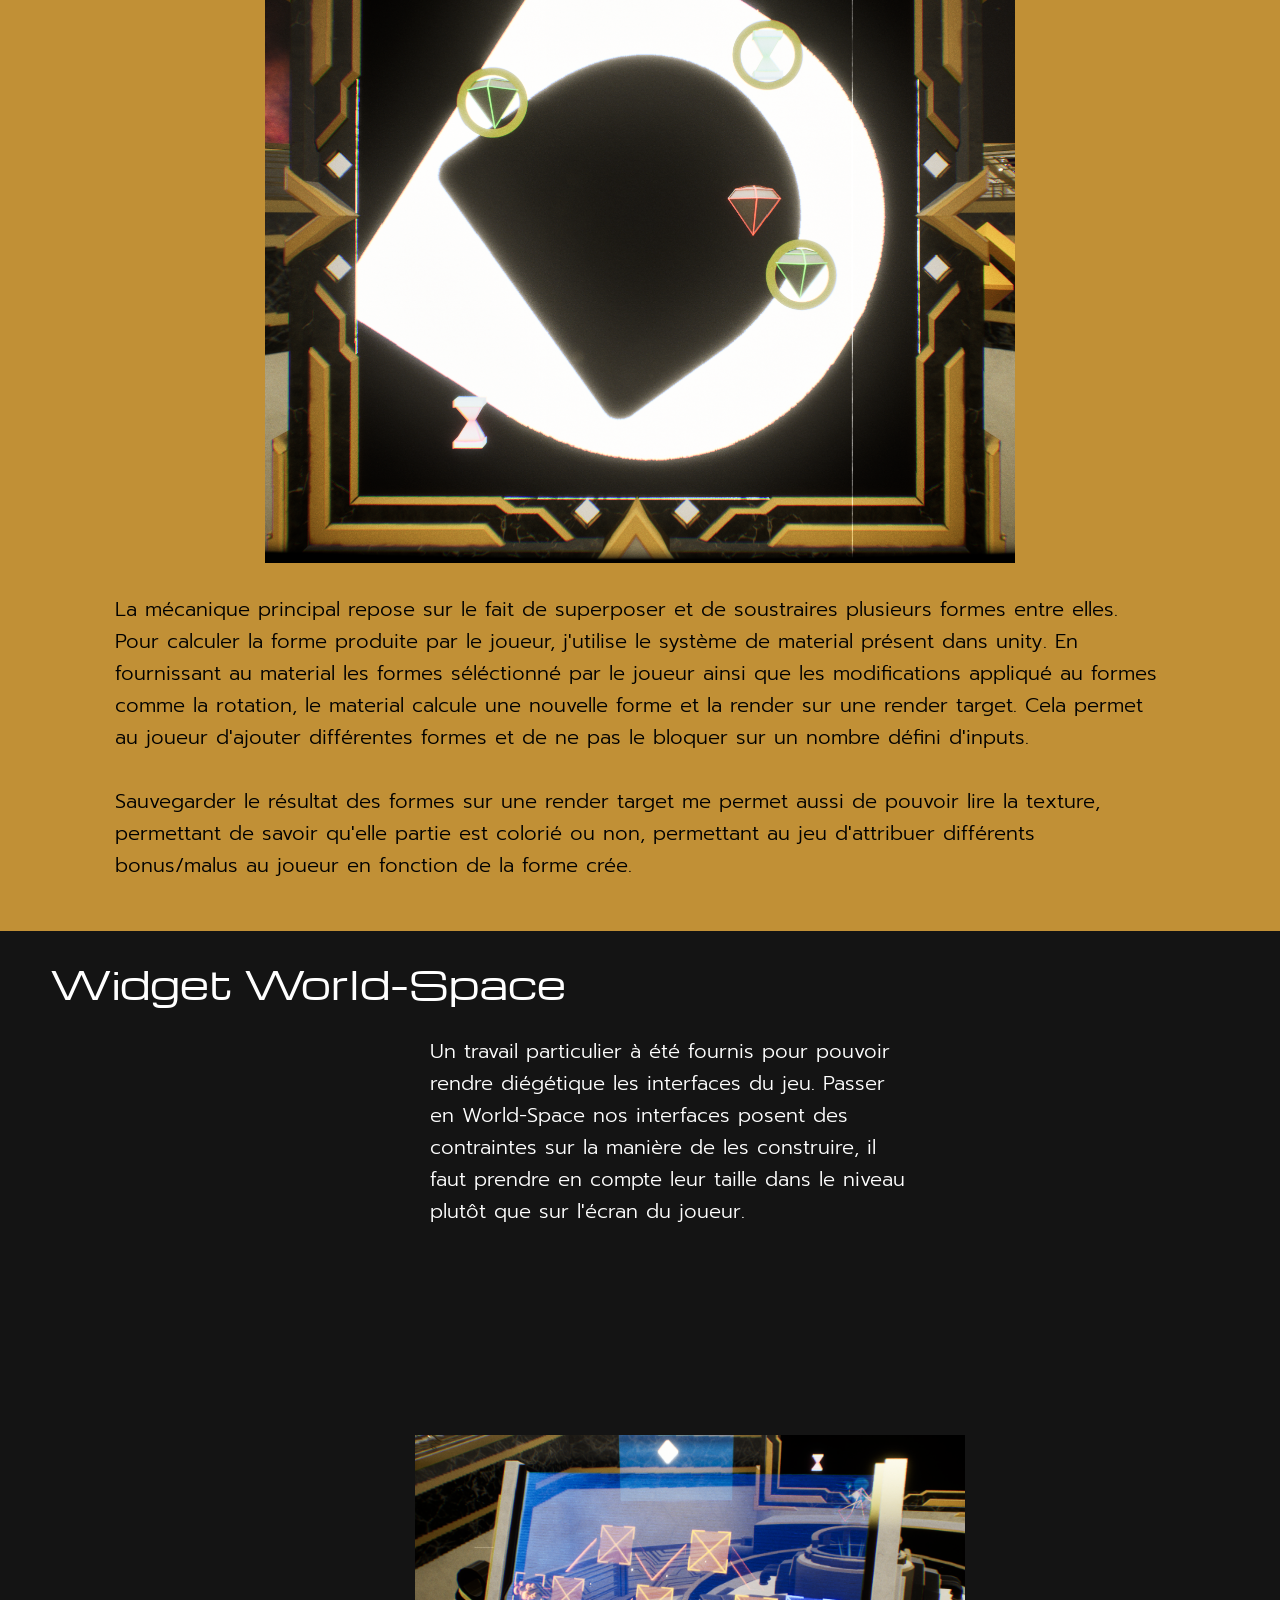
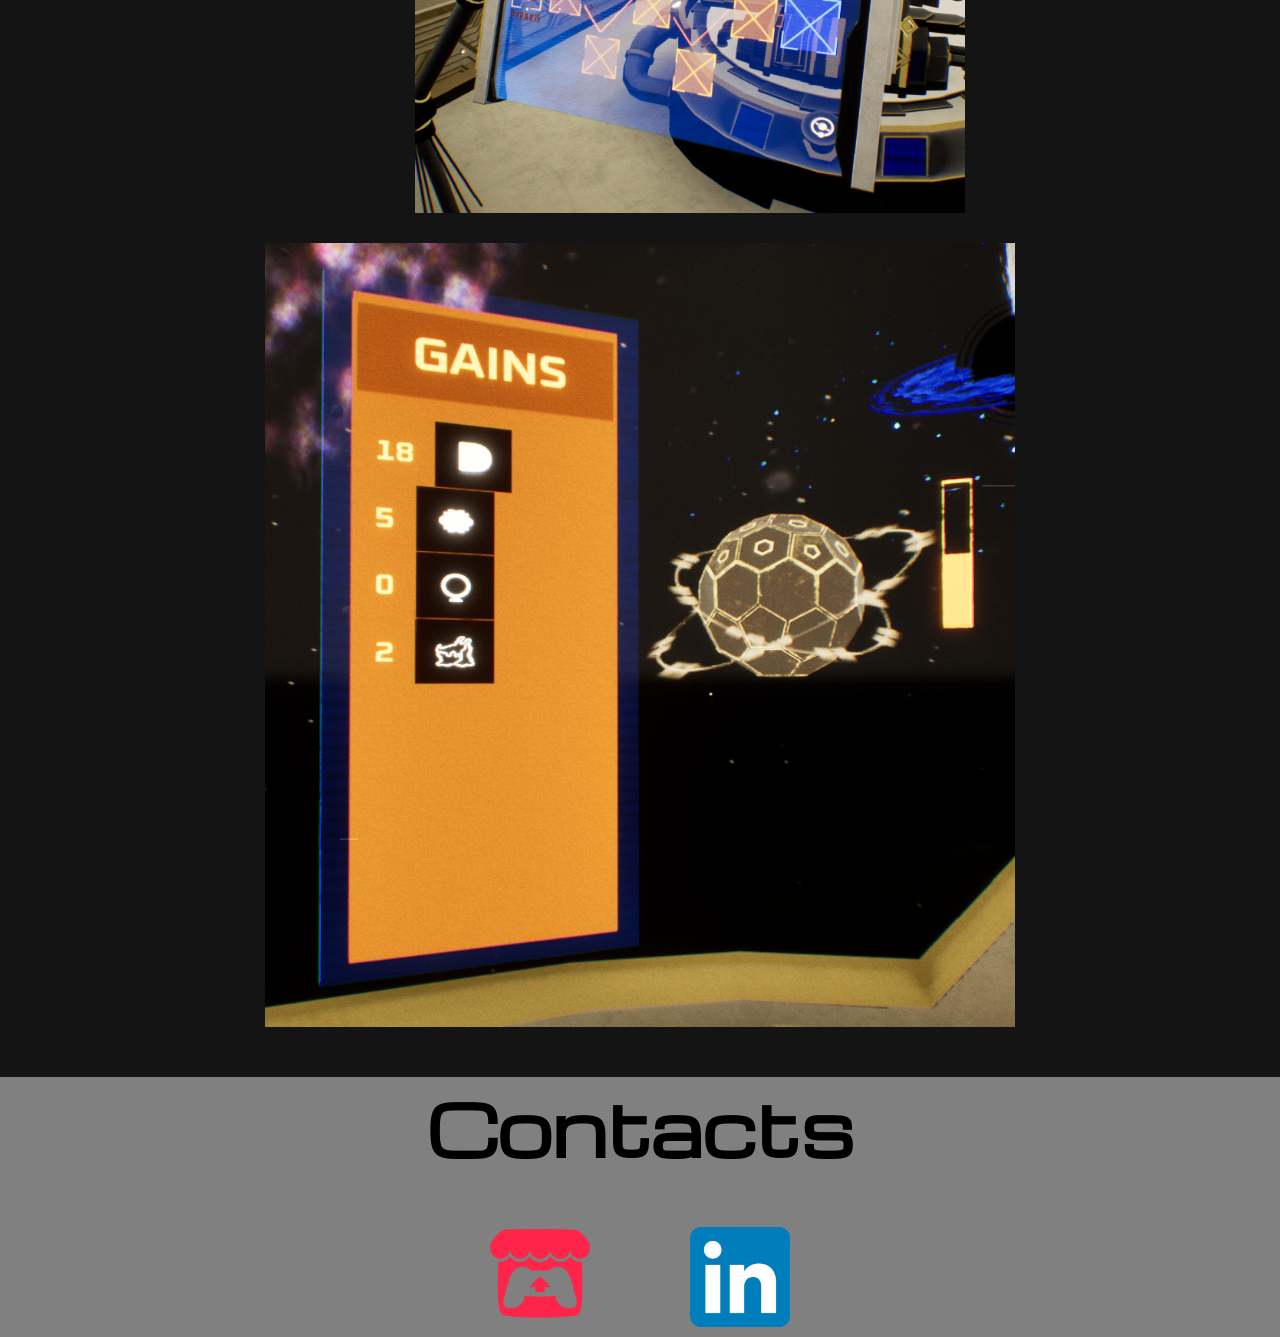
==== commit c965ee7f: "Add link to projects" ====
--- a/projects/Atre.html
+++ b/projects/Atre.html
@@ -27,6 +27,7 @@
                     <tr><td>Mon rôle: Game Programmer</td></tr>
                     <tr><td>Taille du groupe : 4 personnes</td></tr>
                     <tr><td>Temps de développement : 7 mois</td></tr>
+                    <tr><td><a href="https://github.com/MoreauTheo/A.T.R.E">Github</a> - <a href="https://moreau-theo.itch.io/atre">Itch.io</a></td></tr>
             </table>
             <p>
             </br>Ce projet est le résultat projet annuel de ma 3eme année de bachelor à l'ICAN Lille. 
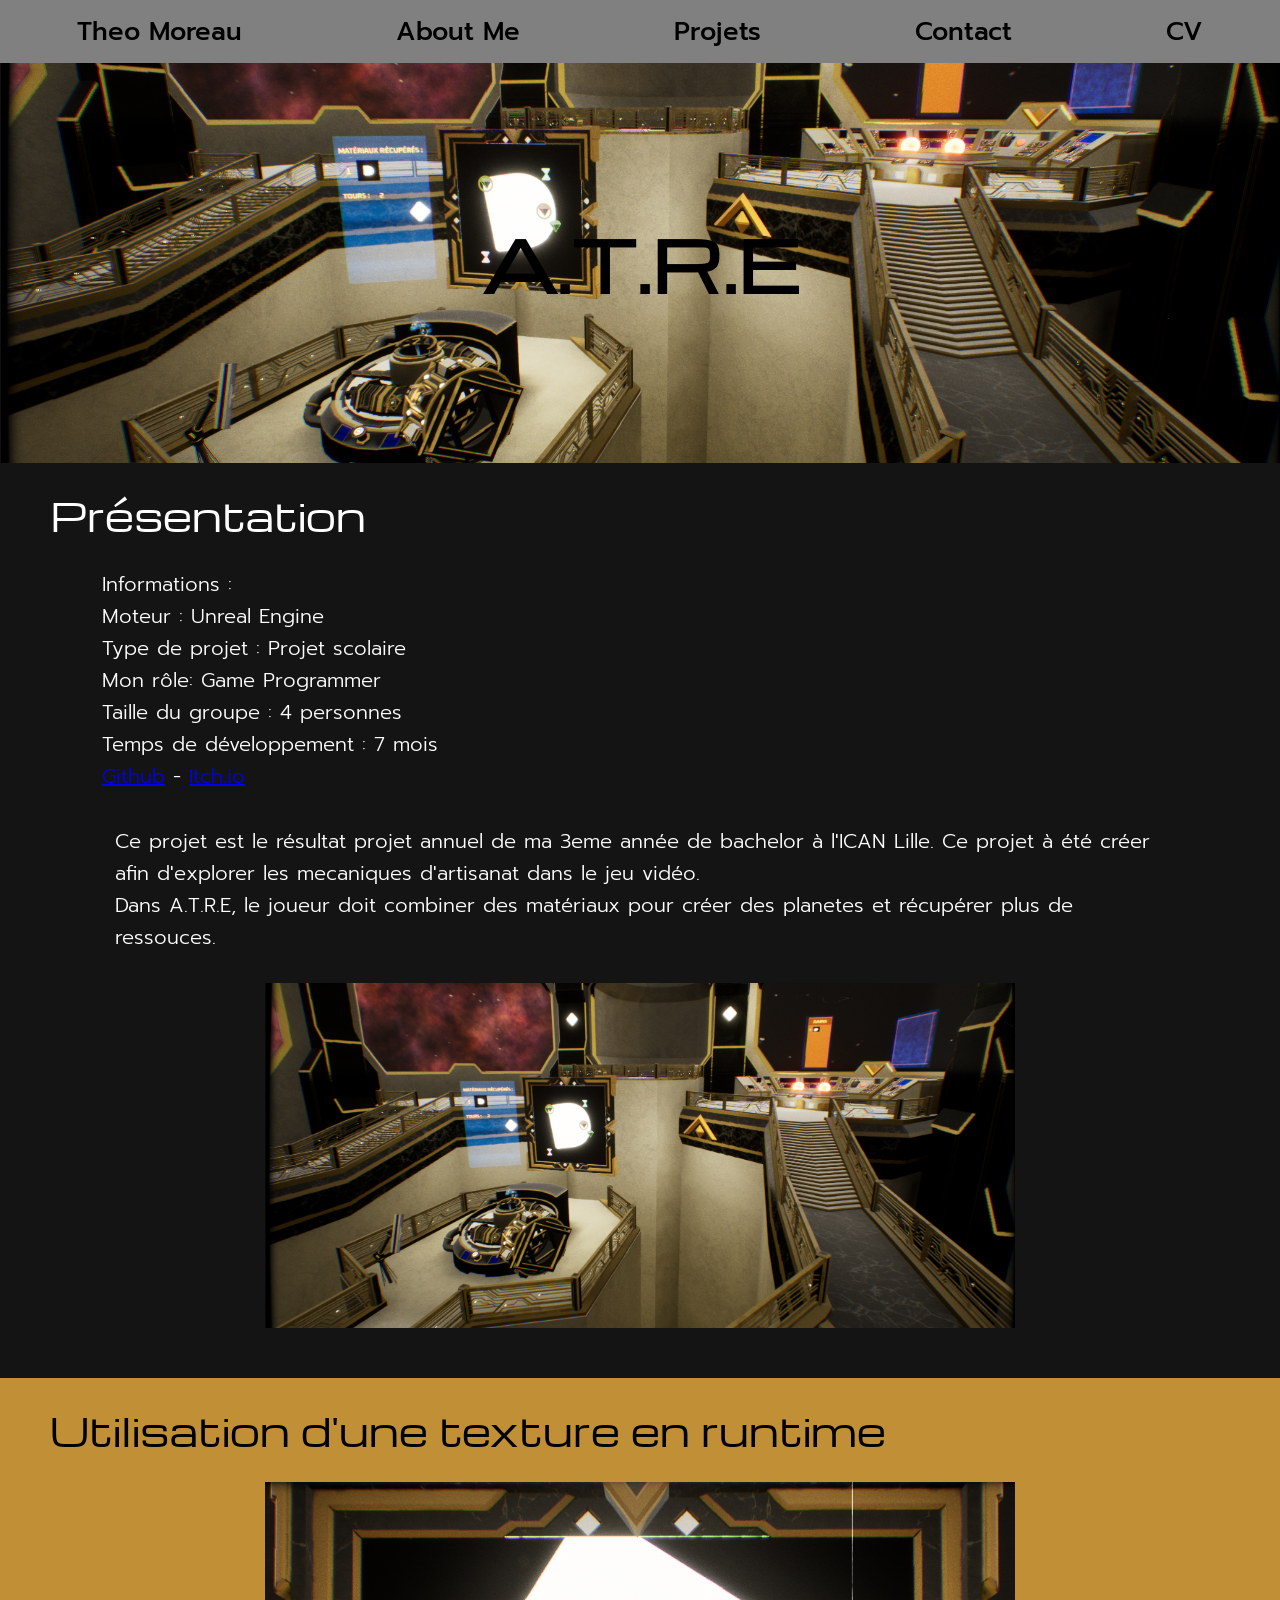
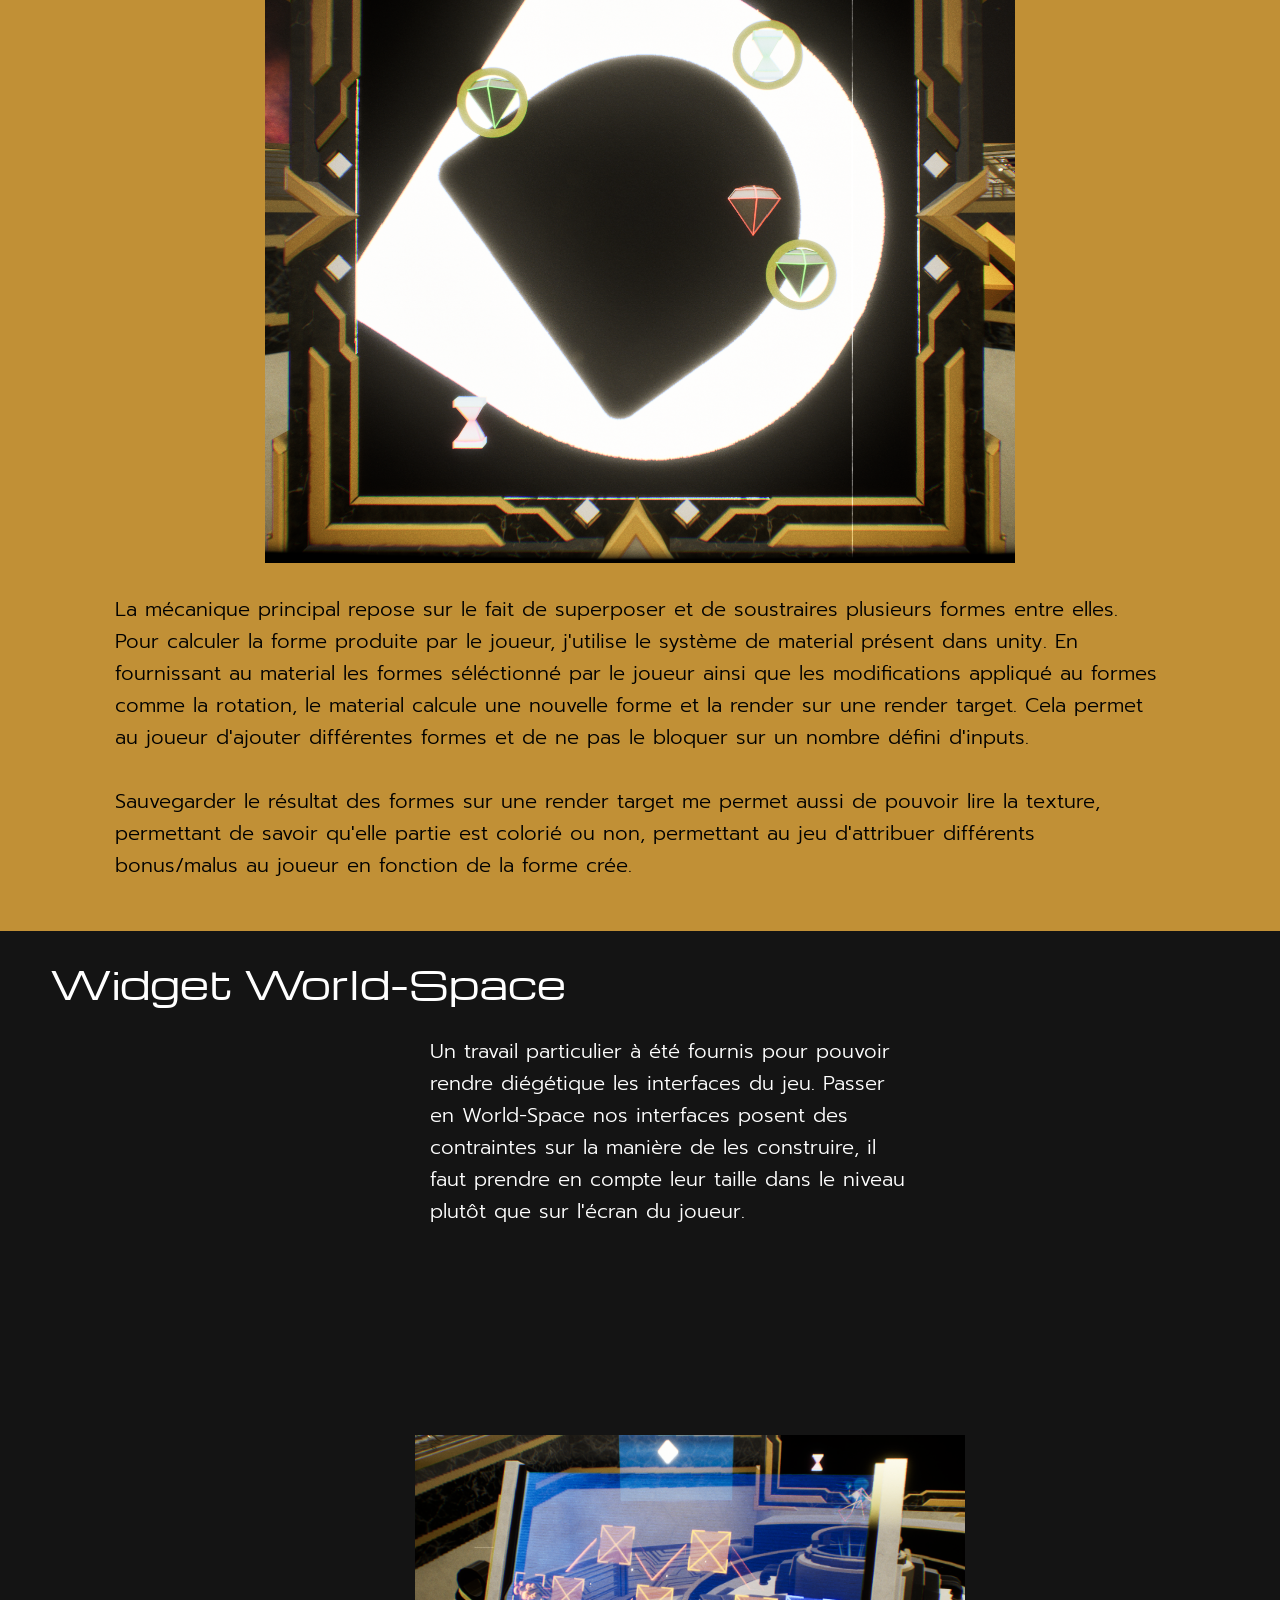
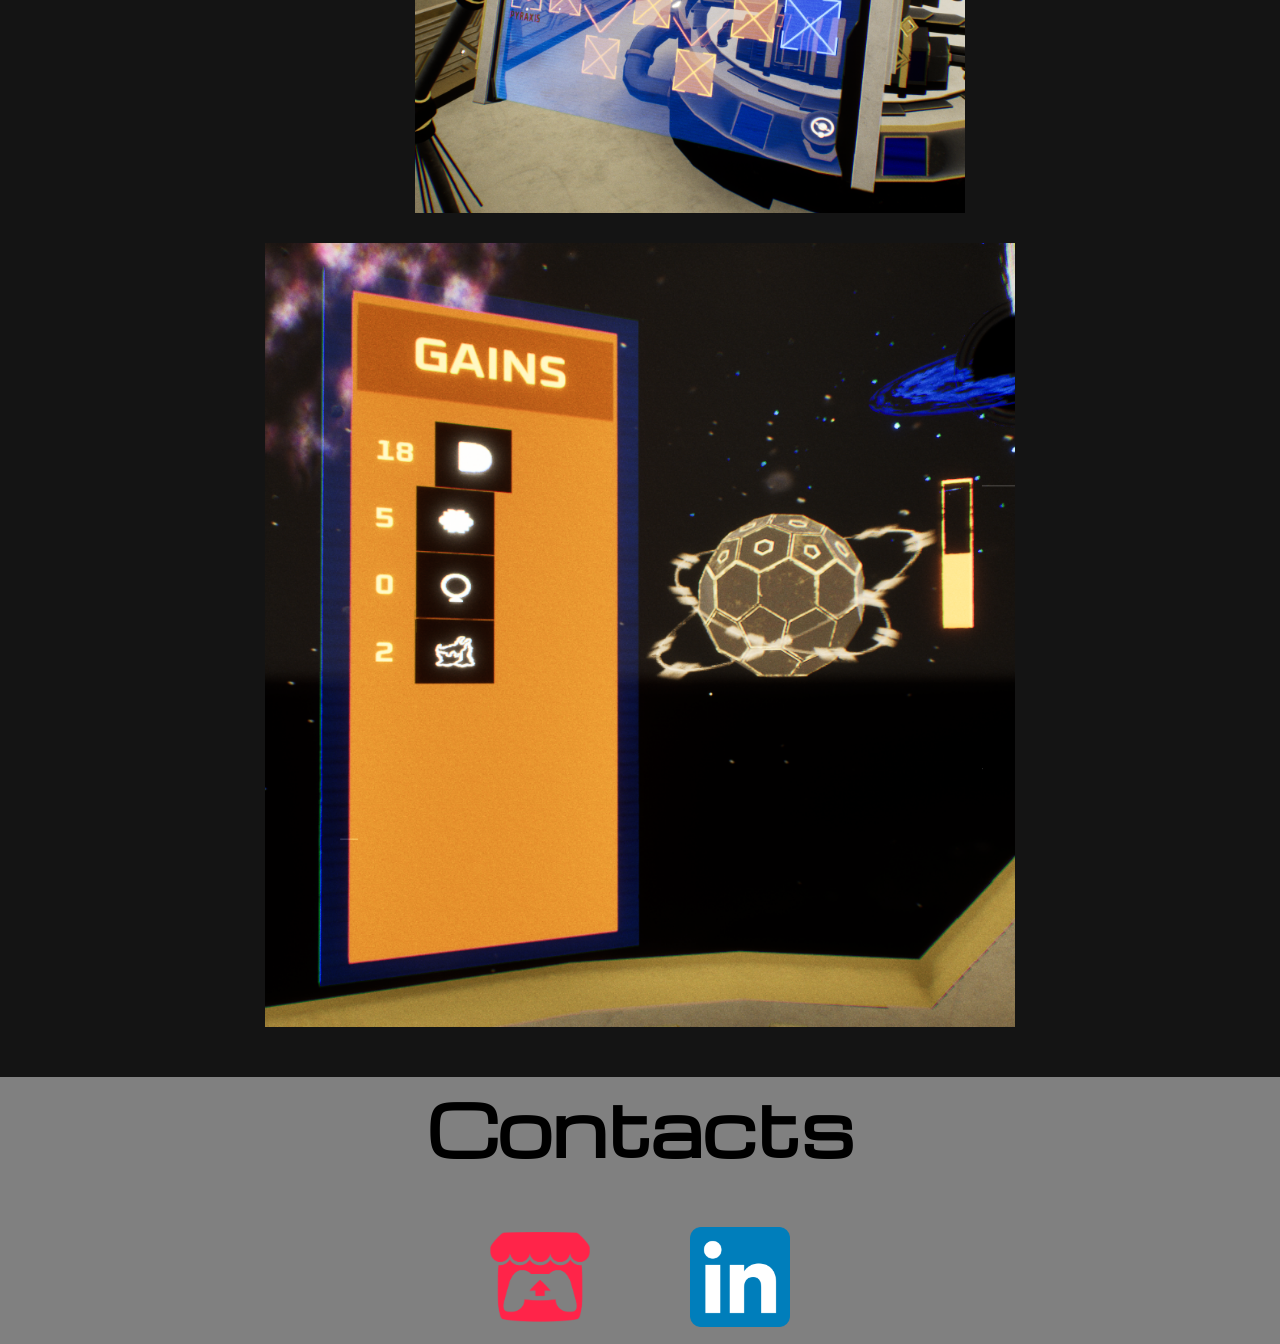
==== commit 3f0833f6: "Add linkedin profile" ====
--- a/projects/Atre.html
+++ b/projects/Atre.html
@@ -70,7 +70,9 @@
             <a href="https://moreau-theo.itch.io">
                 <img src="https://moreautheo.github.io/Portfolio//ressources/images/itchio.webp">
             </a>
+             <a href="https://www.linkedin.com/in/théo-moreau-63a67227a">
             <img src="https://moreautheo.github.io/Portfolio//ressources/images/linkedin.webp">
+        </a>
         </div>
     </footer>
   
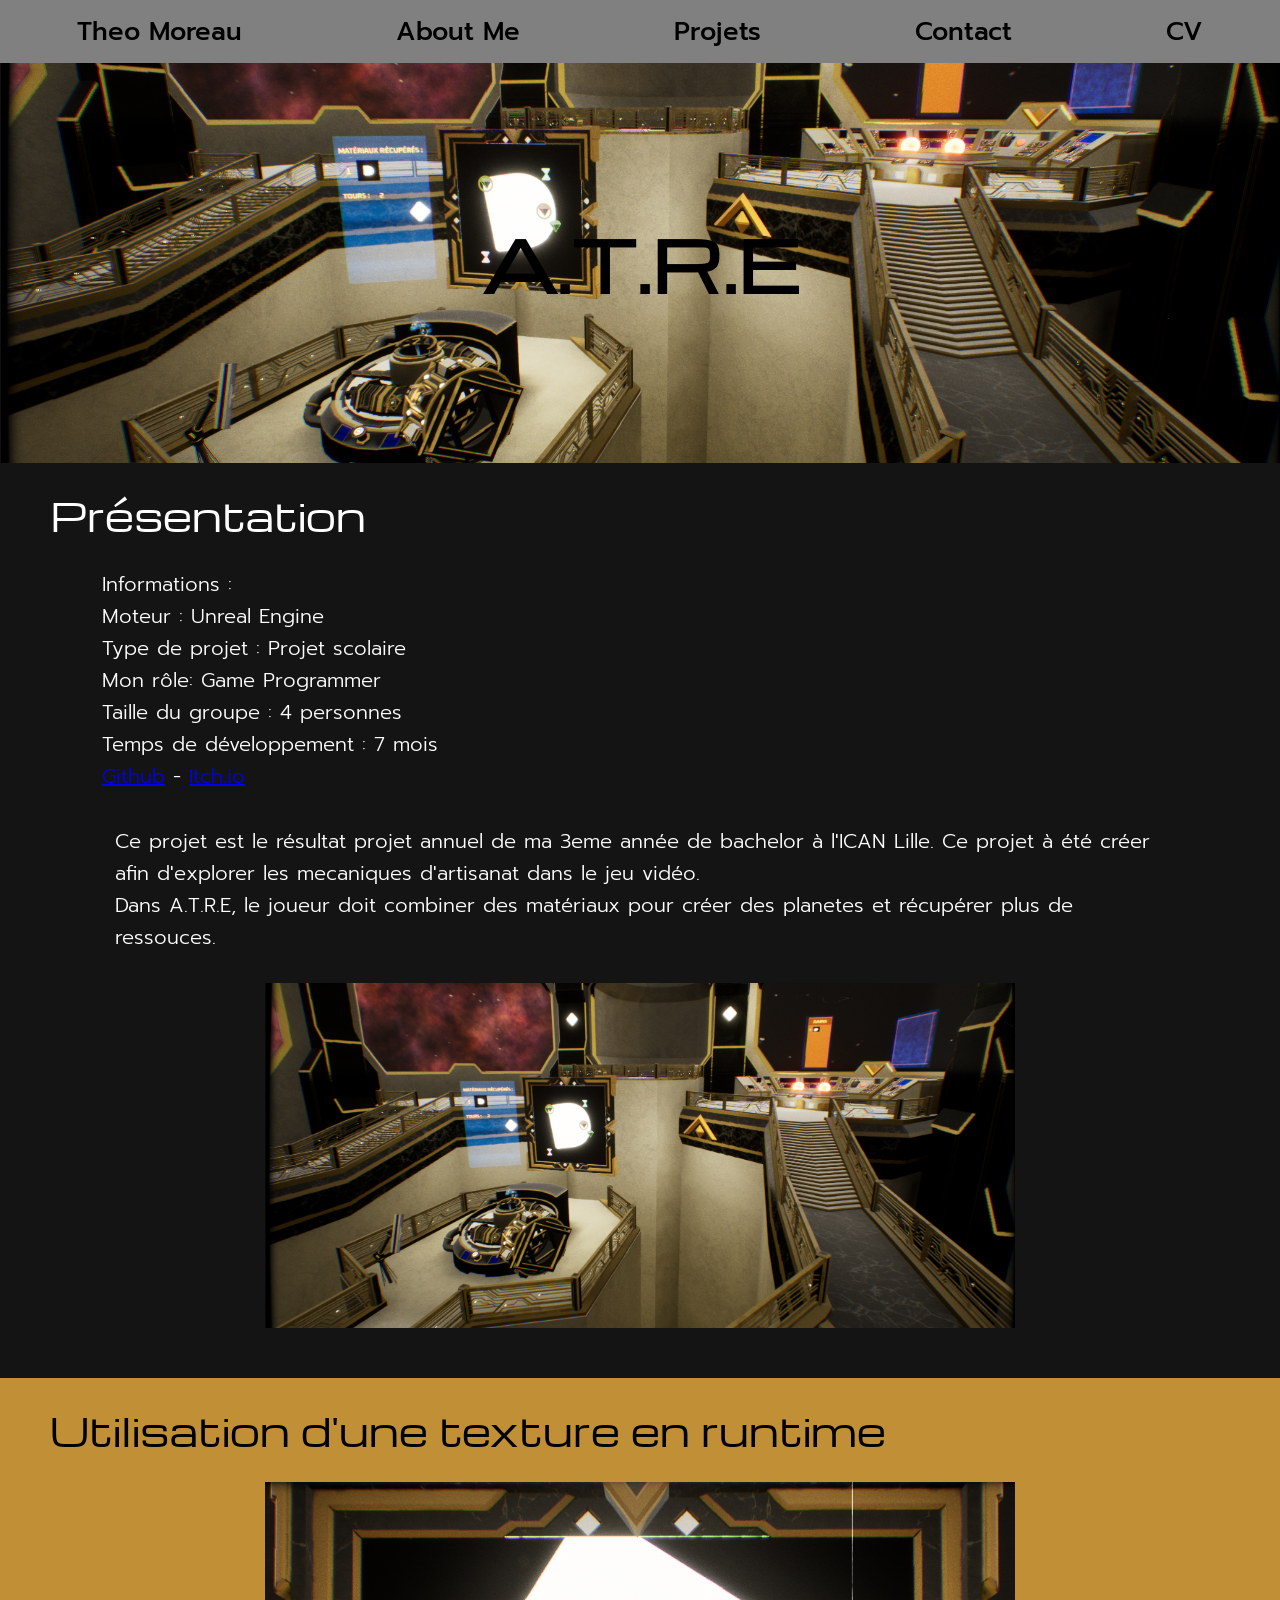
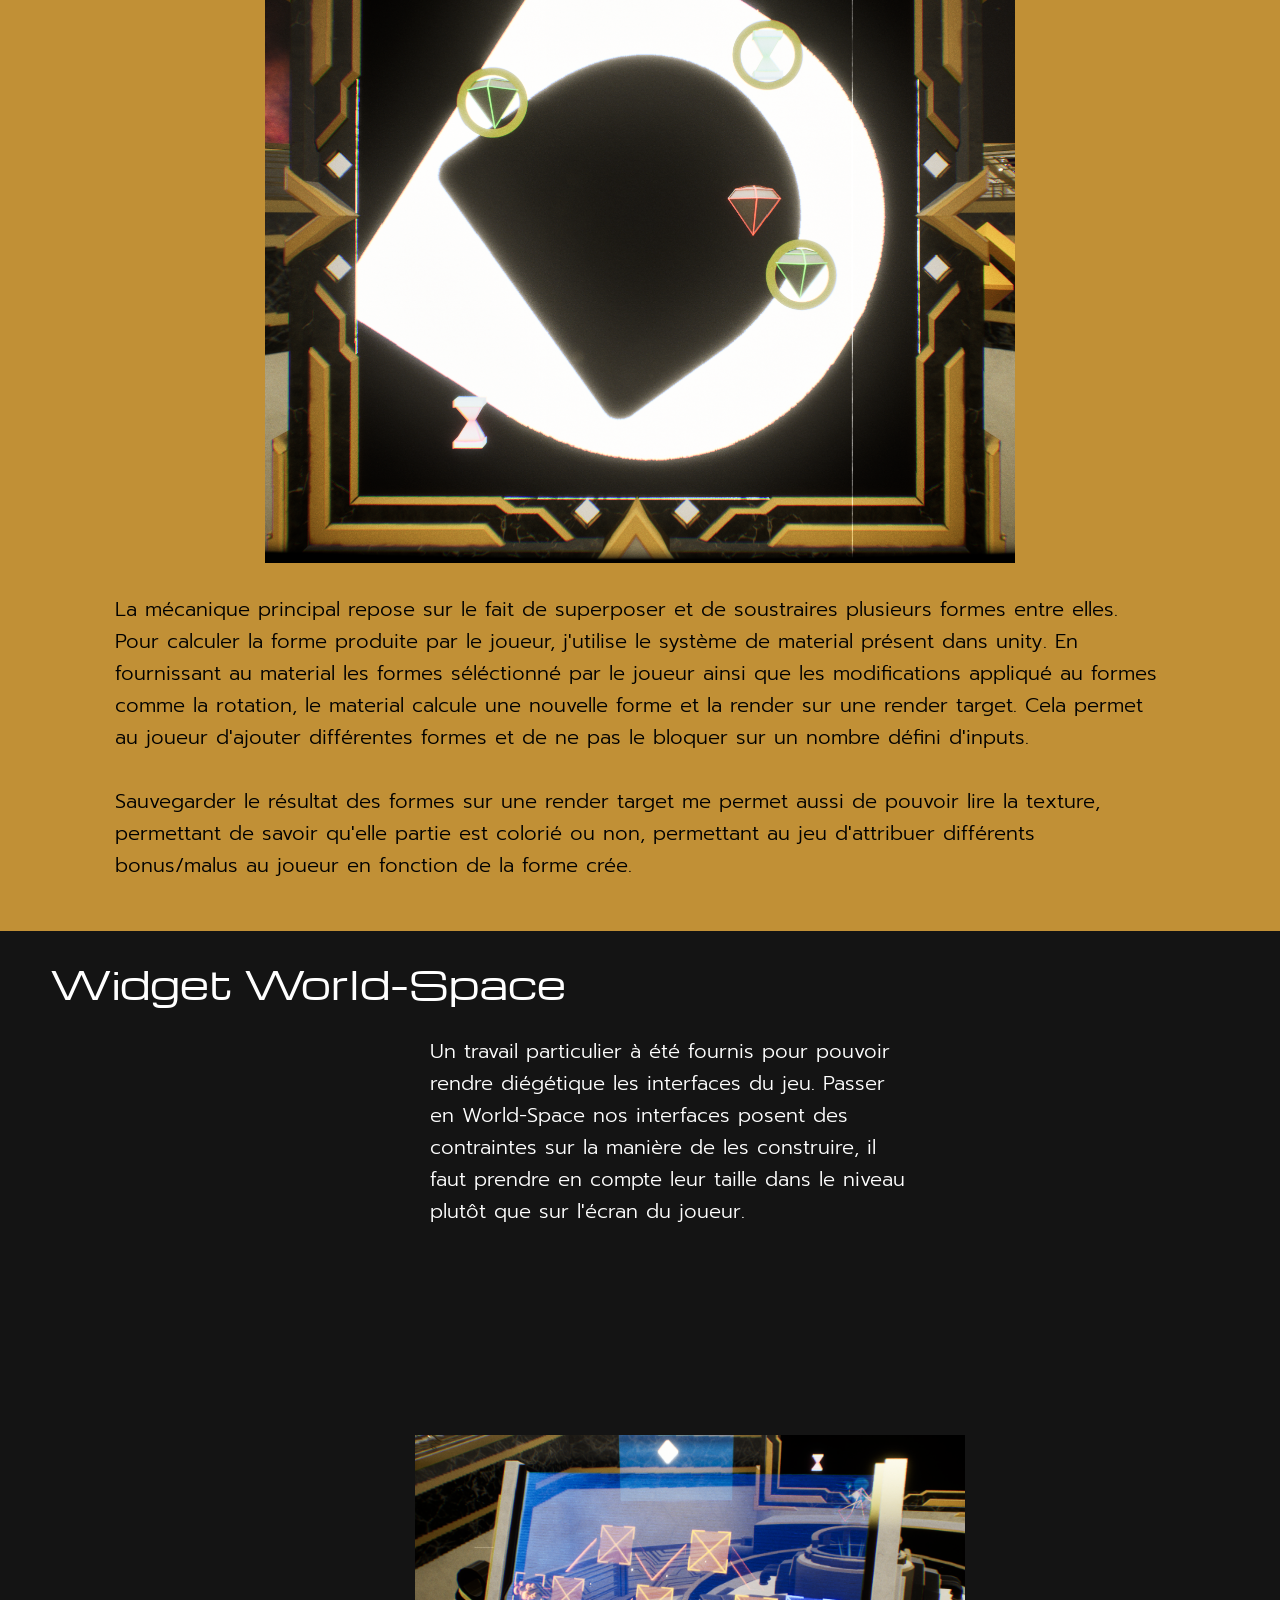
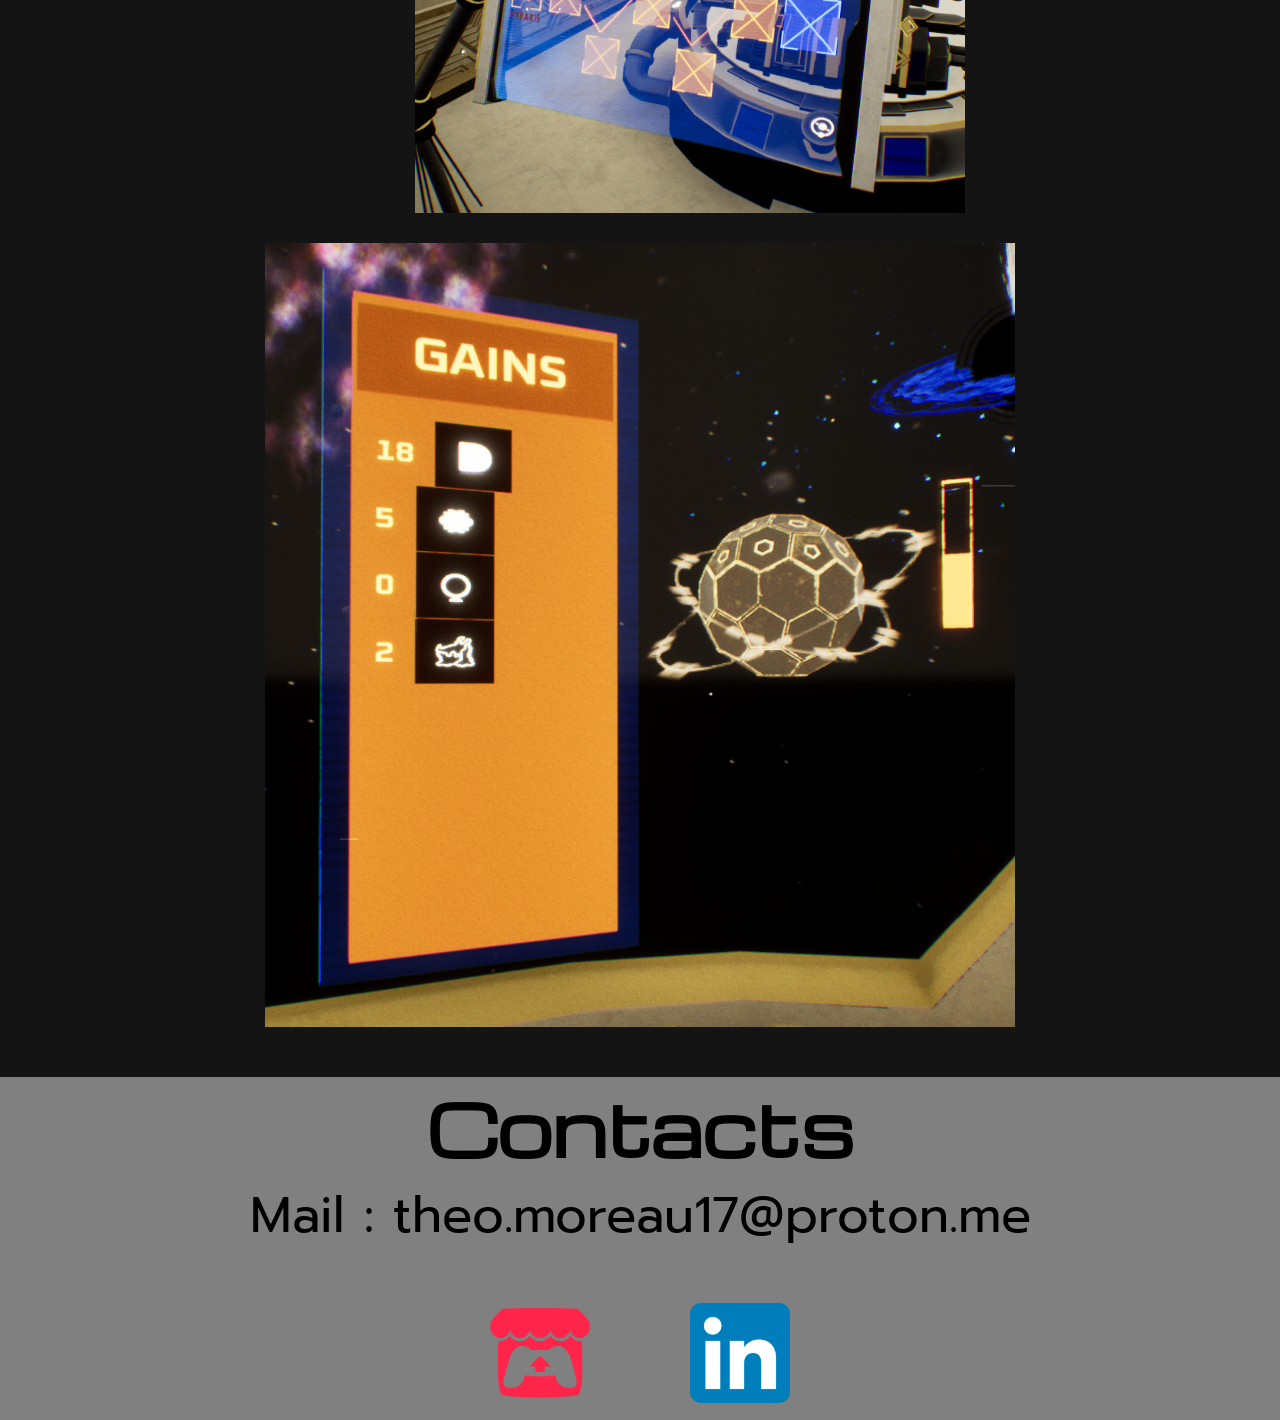
==== commit 6892d139: "Add footer to project pages" ====
--- a/projects/Atre.html
+++ b/projects/Atre.html
@@ -66,6 +66,7 @@
     </div>
     <footer id="contacts">
         <p class="title">Contacts</p>
+         <p>Mail : theo.moreau17@proton.me</p>
         <div id="imageslink">
             <a href="https://moreau-theo.itch.io">
                 <img src="https://moreautheo.github.io/Portfolio//ressources/images/itchio.webp">
--- a/projects/Atre.css
+++ b/projects/Atre.css
@@ -155,6 +155,12 @@
     width: 100%;
 }
 
+footer p{
+    font-size: 50px;
+    font-weight: 400;
+}
+
+
 footer img {
     max-width: 200px;
     padding: 50px;
